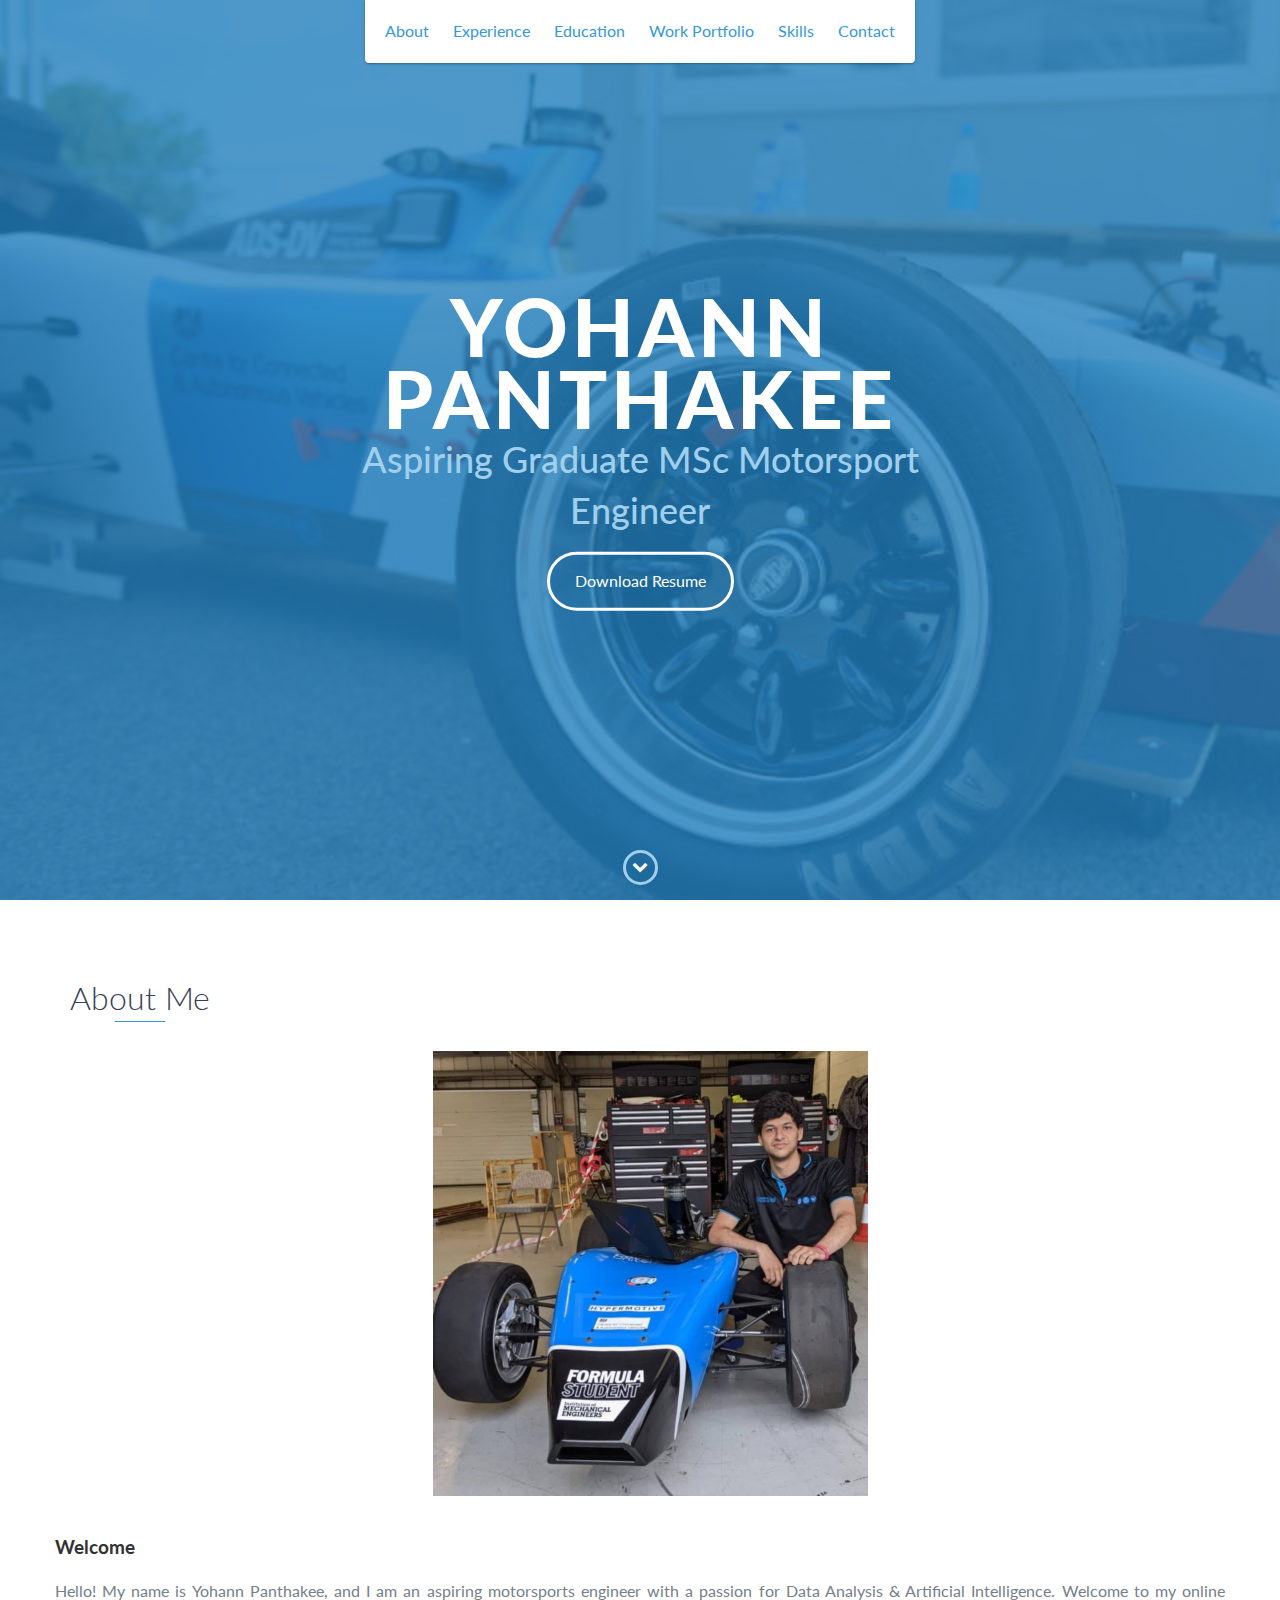
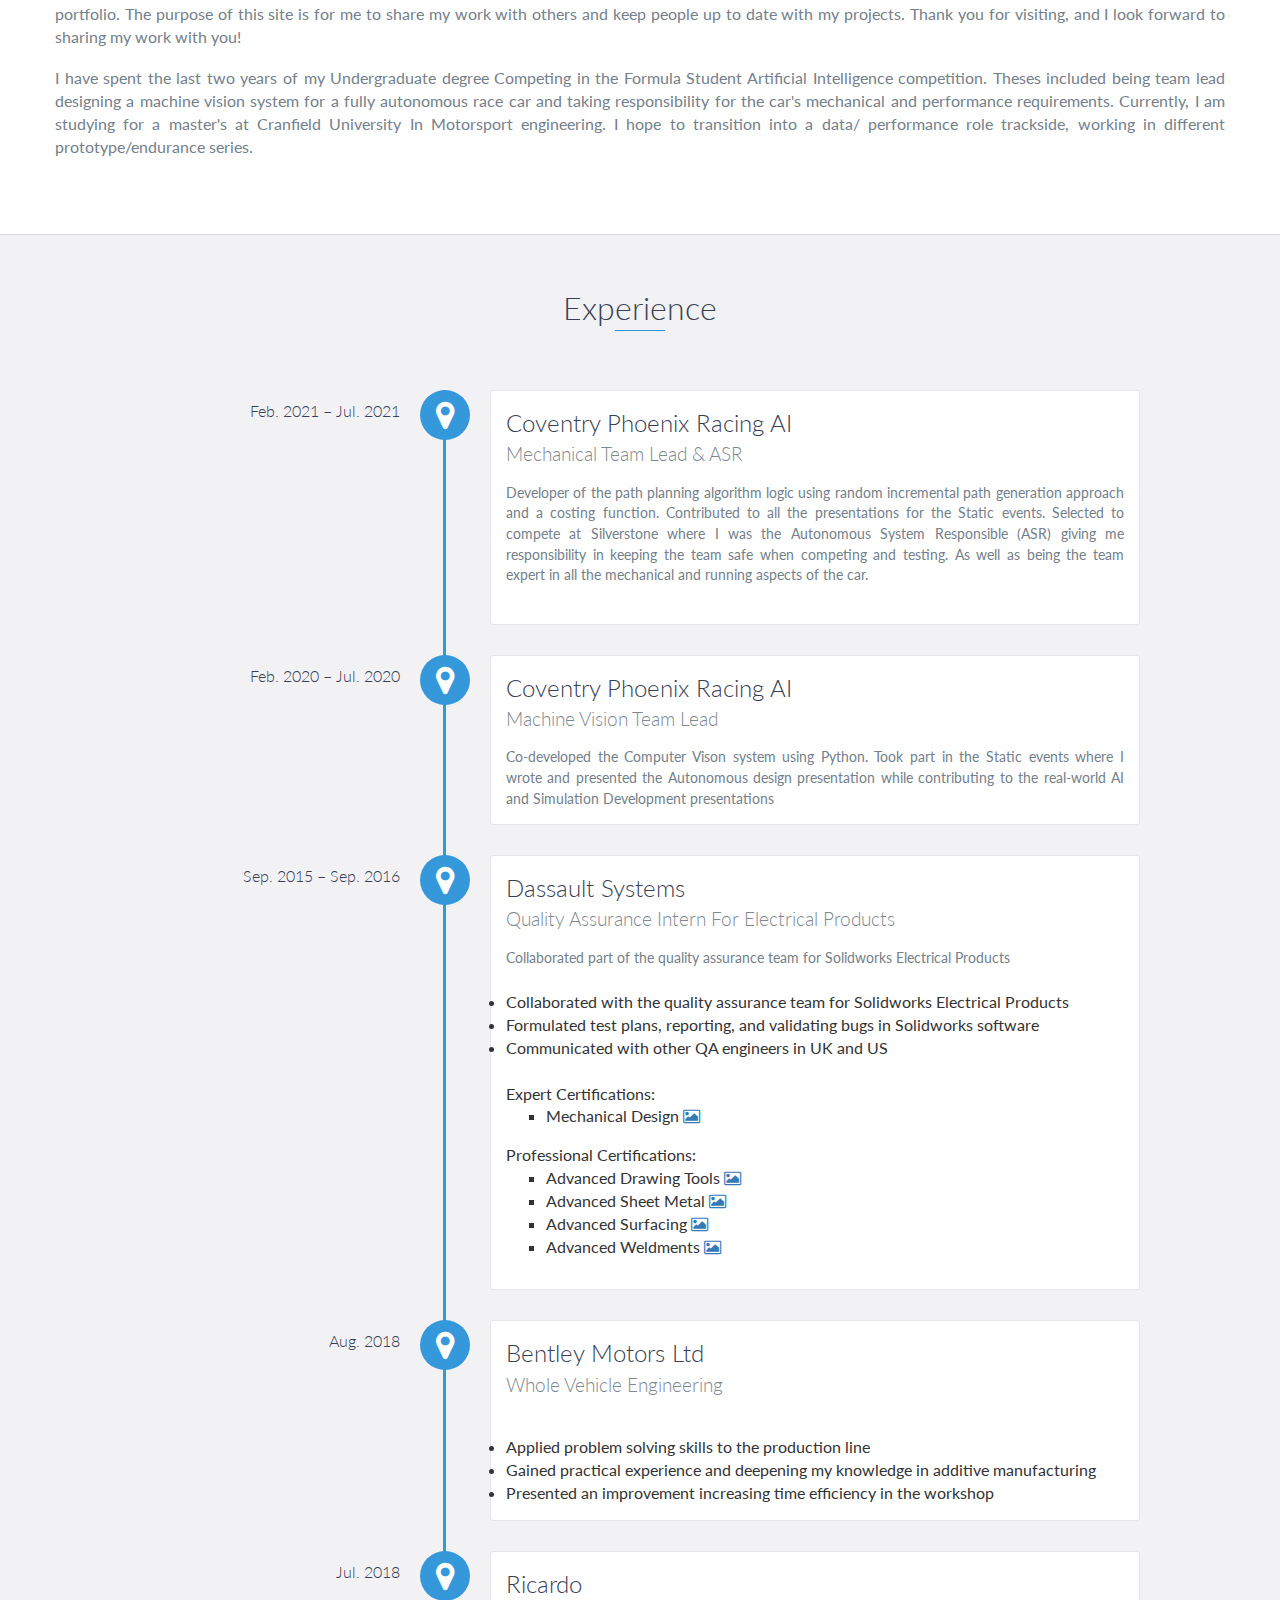
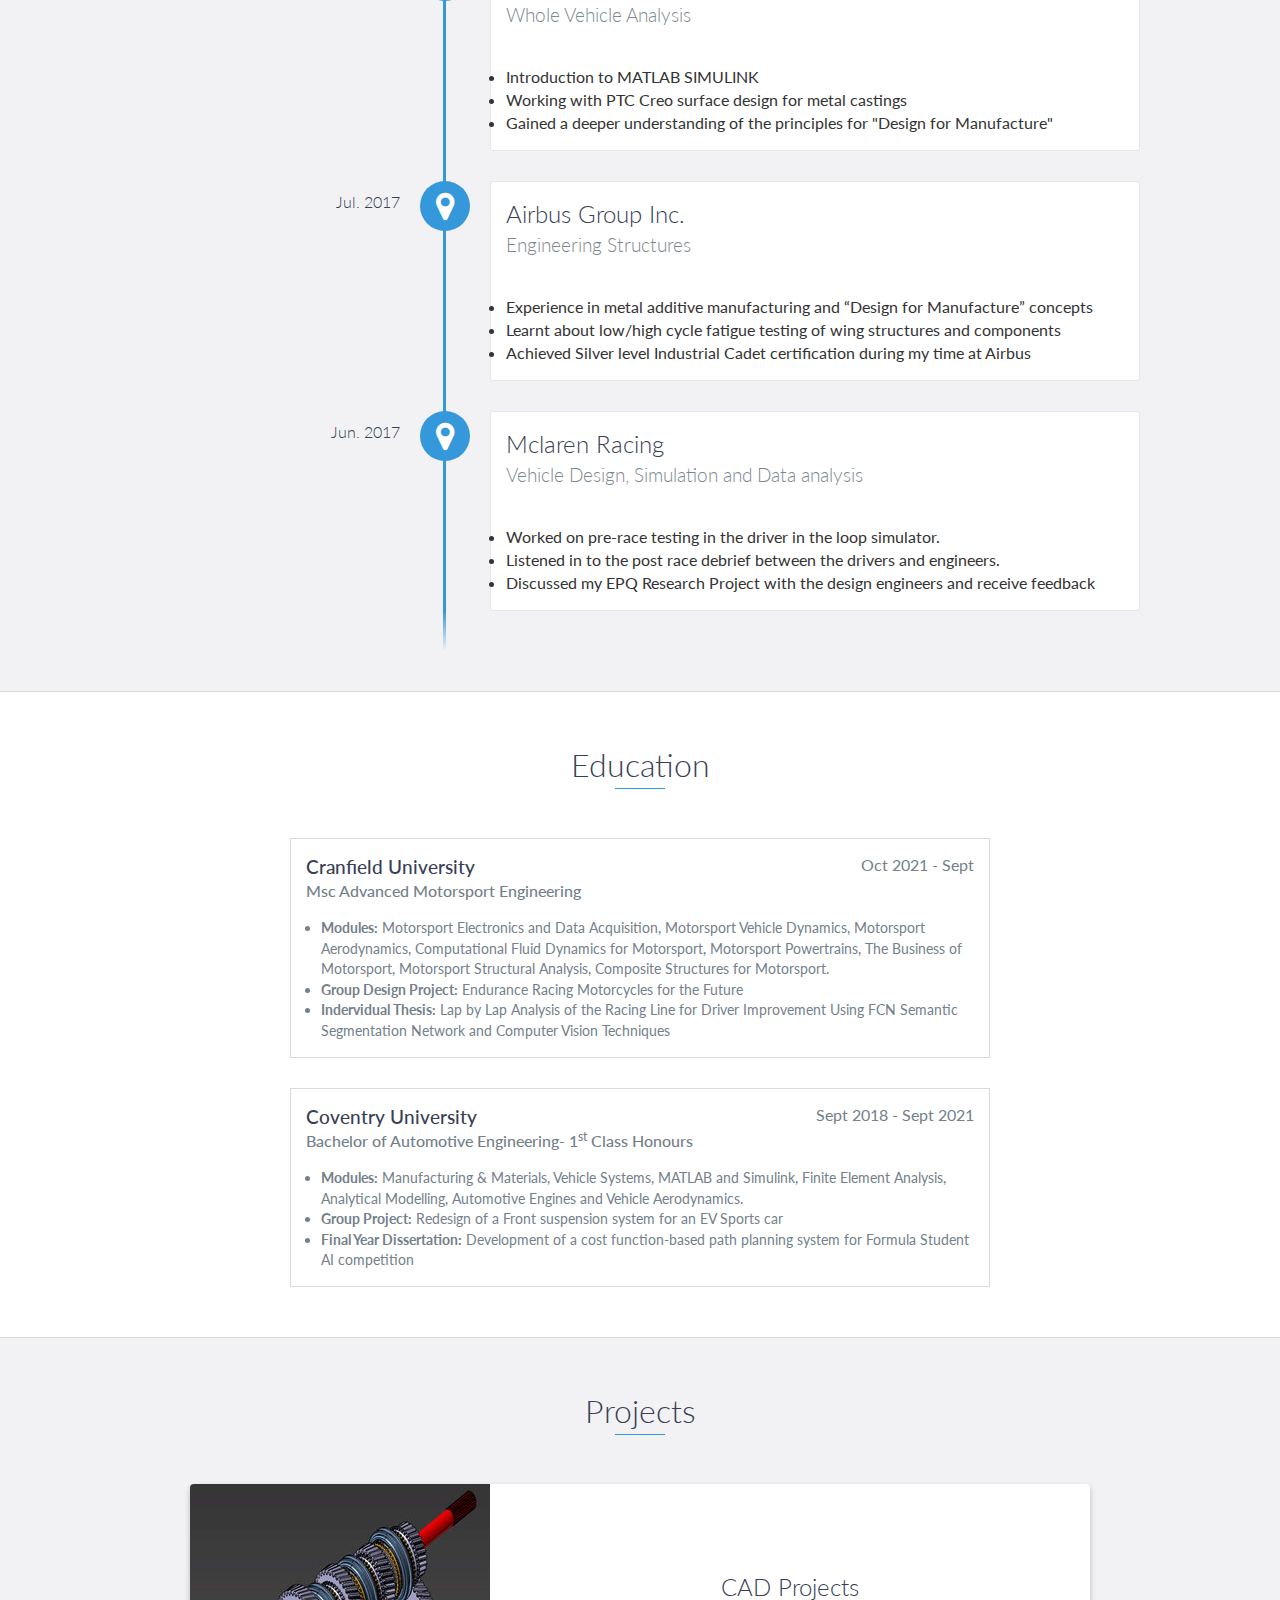
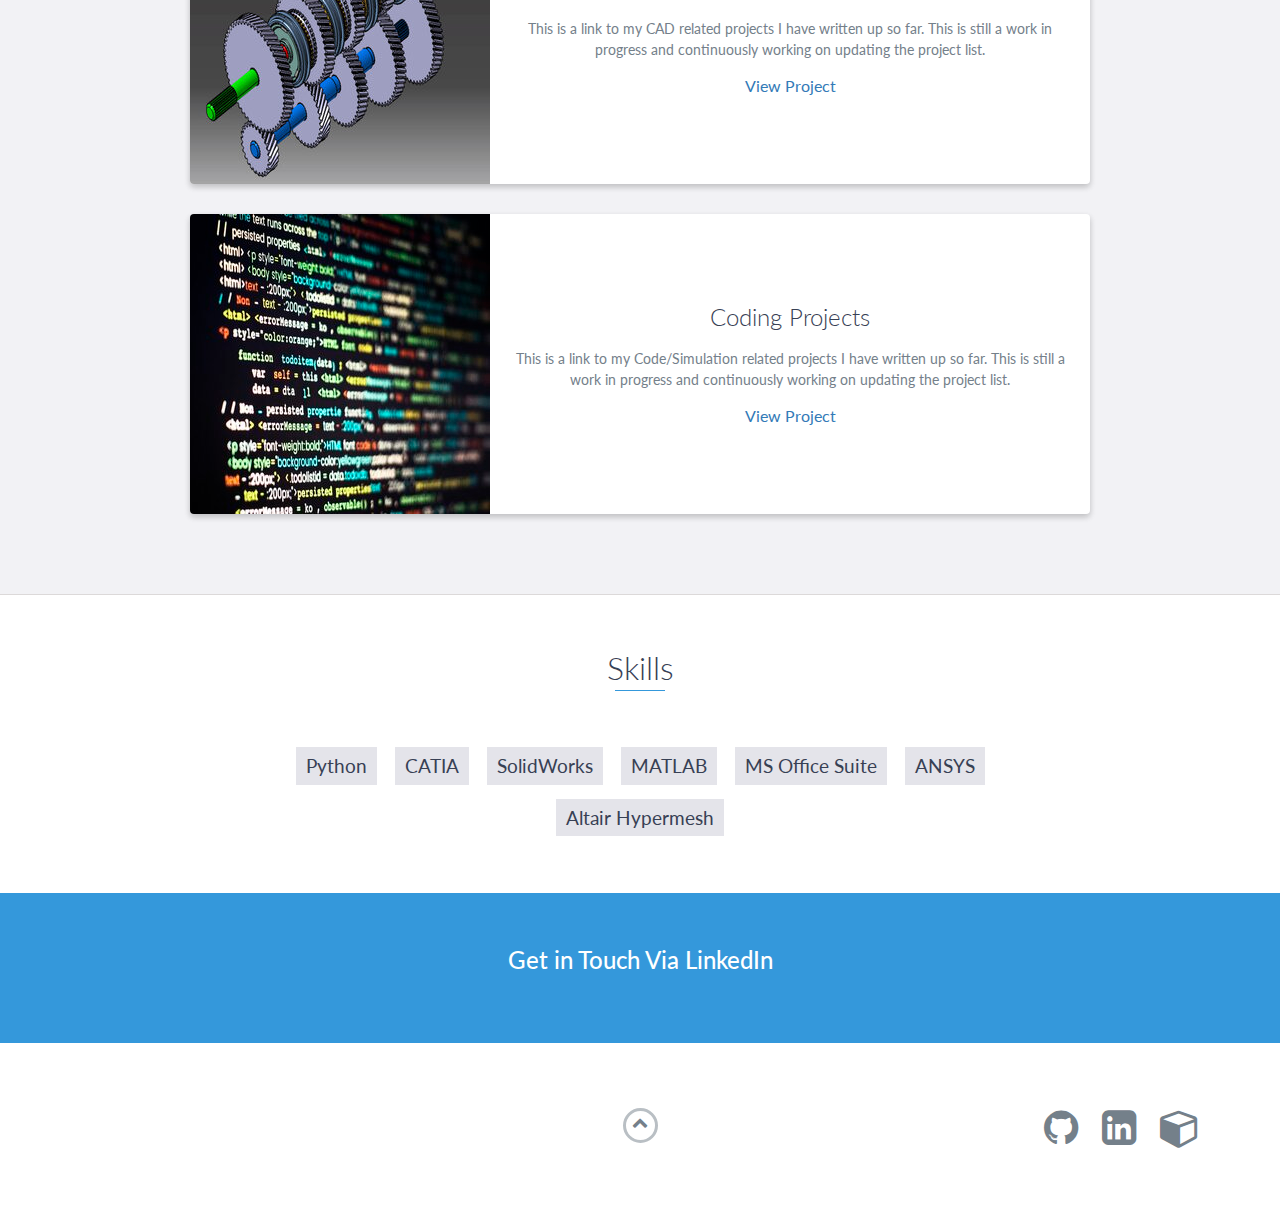
==== index.html @ 7683f87f "update Certificates" ====
<!DOCTYPE html>
<html class="no-js" lang="en">

<head>
    <meta charset="utf-8">
    <meta http-equiv="X-UA-Compatible" content="IE=edge">
    <meta name="viewport" content="width=device-width, initial-scale=1">
    <title>Digital Portfolio</title>
	<link rel="shortcut icon" href="favicon.ico" type="image/x-icon">
	<link rel="icon" href="favicon.ico" type="image/x-icon">
    <link href="https://fonts.googleapis.com/css?family=Lato:300,400,700,900" rel="stylesheet">
    <link rel="stylesheet" href="libs/font-awesome/css/font-awesome.min.css">
    <link href="css/bootstrap.min.css" rel="stylesheet">
    <link href="css/styles.css" rel="stylesheet">
</head>


<body>
    <div id="mobile-menu-open" class="shadow-large">
        <i class="fa fa-bars" aria-hidden="true"></i>
    </div>
    <!-- End #mobile-menu-toggle -->
    <header>
        <div id="mobile-menu-close">
            <span>Close</span> <i class="fa fa-times" aria-hidden="true"></i>
        </div>
        <ul id="menu" class="shadow">
            <li>
                <a href="#about">About</a>
            </li>
            <li>
                <a href="#experience">Experience</a>
            </li>
            <li>
                <a href="#education">Education</a>
            </li>
            <li>
                <a href="#projects">Work Portfolio</a>
            </li>
            <li>
                <a href="#skills">Skills</a>
            </li>
            <li>
                <a href="#contact">Contact</a>
            </li>
        </ul>
    </header>
    <!-- End header -->

    <div id="lead">
        <div id="lead-content">
            <h1>Yohann Panthakee</h1>
            <h2>Aspiring Graduate MSc Motorsport Engineer</h2>
            <a href="Files/Yohann Panthakee CV.pdf" target="_blank" class="btn-rounded-white">Download Resume</a>
        </div>
        <!-- End #lead-content -->

        <div id="lead-overlay"></div>

        <div id="lead-down">
            <span>
                <i class="fa fa-chevron-down" aria-hidden="true"></i>
            </span>
        </div>
        <!-- End #lead-down -->
    </div>
    <!-- End #lead -->

    <div id="about">
        <div class="container">
            <div class="row">
                <div class="col-md-10">
                    <h2 class="heading">About Me</h2>
                </div>


                    <center><img style="padding-left: 20px; padding-bottom: 20px;" src="images\Photo 1.png"/></center>


                        <h3>Welcome</h3>
                        <p align="justify">
                        Hello! My name is Yohann Panthakee, and I am an aspiring motorsports engineer with a passion for Data Analysis & Artificial Intelligence. Welcome to my online portfolio. The purpose of this site is for me to share my work with others and keep people up to date with my projects. Thank you for visiting, and I look forward to sharing my work with you!

                        <h3 class="w3-padding-10"><b></b></h3>
                        <p align="justify">
                        I have spent the last two years of my Undergraduate degree Competing in the Formula Student Artificial Intelligence competition. Theses included being team lead designing a machine vision system for a fully autonomous race car and taking responsibility for the car's mechanical and performance requirements. Currently, I am studying for a master's at Cranfield University In Motorsport engineering. I hope to transition into a data/ performance role trackside, working in different prototype/endurance series.
                        </p>
                    </p>
                </div>
            </div>
        </div>
    </div>

    <div id="experience" class="background-alt">
        <h2 class="heading">Experience</h2>
        <div id="experience-timeline">
            <div data-date="Feb. 2021 – Jul. 2021">
                <h3>Coventry Phoenix Racing AI</h3>
                <h4>Mechanical Team Lead & ASR</h4>
                <p>
                    <p align="justify">Developer of the path planning algorithm logic using random incremental path
                        generation approach and a costing function. Contributed to all the presentations for the Static
                        events. Selected to compete at Silverstone where I was the Autonomous System Responsible (ASR)
                        giving me responsibility in keeping the team safe when competing and testing. As well as being the
                        team expert in all the mechanical and running aspects of the car.
                    </p>
                    <br>
            </div>

            <div data-date="Feb. 2020 – Jul. 2020">
                <h3>Coventry Phoenix Racing AI</h3>
                <h4>Machine Vision Team Lead</h4>
                <p align="justify">
                    Co-developed the Computer Vison system using Python. Took part in the Static
                    events where I wrote and presented the Autonomous design presentation while contributing to the
                    real-world AI and Simulation Development presentations
            </div>

            <div data-date="Sep. 2015 – Sep. 2016">
                <h3>Dassault Systems</h3>
                <h4>Quality Assurance Intern For Electrical Products</h4>
                <p align="justify"> Collaborated part of the quality assurance team for Solidworks Electrical Products
                </p>
                <br>
                <li>Collaborated with the quality assurance team for Solidworks Electrical Products</li>
                <li>Formulated test plans, reporting, and validating bugs in Solidworks software</li>
                <li>Communicated with other QA engineers in UK and US</li>
                <br>
                <hX>Expert Certifications:</hX>
                <ul TYPE="square" style="margin-top:0px;">
                    <li>Mechanical Design <a href="Files/certificates/Exp Mechanical Design.jpg" target="_blank" class="fa fa-image" aria-hidden="true"></a></li>
                </ul>
                <hX>Professional Certifications:</hX>
                <ul TYPE="square" style="margin-top:0px;">
                    <li>Advanced Drawing Tools <a href="Files/certificates/Adv Drawing Tools.jpg" target="_blank" class="fa fa-image" aria-hidden="true"></a></li>
                    <li>Advanced Sheet Metal <a href="Files/certificates/Adv Sheet Metal.jpg" target="_blank" class="fa fa-image" aria-hidden="true"></a></li>
                    <li>Advanced Surfacing <a href="Files/certificates/Adv Surfacing.jpg" target="_blank" class="fa fa-image" aria-hidden="true"></a></li>
                    <li>Advanced Weldments <a href="Files/certificates/Adv Weldments.jpg" target="_blank" class="fa fa-image" aria-hidden="true"></a></li>
                </ul>
            </div>

            <div data-date="Aug. 2018">
                <h3>Bentley Motors Ltd</h3>
                <h4>Whole Vehicle Engineering</h4>
                <br>
                <li>Applied problem solving skills to the production line</li>
                <li>Gained practical experience and deepening my knowledge in additive manufacturing</li>
                <li>Presented an improvement increasing time efficiency in the workshop</li>
            </div>

            <div data-date="Jul. 2018">
                <h3>Ricardo</h3>
                <h4>Whole Vehicle Analysis</h4>
                <br>
                <li>Introduction to MATLAB SIMULINK</li>
                <li>Working with PTC Creo surface design for metal castings</li>
                <li>Gained a deeper understanding of the principles for "Design for Manufacture"</li>
            </div>

            <div data-date="Jul. 2017">
                <h3>Airbus Group Inc.</h3>
                <h4>Engineering Structures</h4>
                <br>
                <li>Experience in metal additive manufacturing and “Design for Manufacture” concepts</li>
                <li>Learnt about low/high cycle fatigue testing of wing structures and components</li>
                <li>Achieved Silver level Industrial Cadet certification during my time at Airbus</li>
            </div>

            <div data-date="Jun. 2017">
                <h3>Mclaren Racing</h3>
                <h4>Vehicle Design, Simulation and Data analysis</h4>
                <br>
                <li>Worked on pre-race testing in the driver in the loop simulator.</li>
                <li>Listened in to the post race debrief between the drivers and engineers.</li>
                <li>Discussed my EPQ Research Project with the design engineers and receive feedback</li>
            </div>

        </div>
    </div>
    <!-- End #experience -->

    <div id="education">
        <h2 class="heading">Education</h2>
        <div class="education-block">
            <h3>Cranfield University</h3>
            <span class="education-date">Oct 2021 - Sept</span>
            <h4>Msc Advanced Motorsport Engineering</h4>
            <p>
            <ul>
                <li><b>Modules:</b> Motorsport Electronics and Data Acquisition, Motorsport Vehicle Dynamics, Motorsport Aerodynamics, Computational Fluid Dynamics for Motorsport, Motorsport Powertrains, The Business of Motorsport, Motorsport Structural Analysis, Composite Structures for Motorsport.</li>
                <li><b>Group Design Project:</b> Endurance Racing Motorcycles for the Future</li>
                <li><b>Indervidual Thesis:</b> Lap by Lap Analysis of the Racing Line for Driver Improvement Using FCN Semantic Segmentation Network and Computer Vision Techniques</li>
            </ul>
            </p>
        </div>
        <!-- End .education-block -->

        <div class="education-block">
            <h3>Coventry University</h3>
            <span class="education-date">Sept 2018 - Sept 2021</span>
            <h4>Bachelor of Automotive Engineering- 1<sup>st</sup> Class Honours</h4>
            <ul>
                <li><b>Modules:</b> Manufacturing & Materials, Vehicle Systems, MATLAB and Simulink, Finite Element Analysis, Analytical Modelling, Automotive Engines and Vehicle Aerodynamics.</li>
                <li><b>Group Project:</b> Redesign of a Front suspension system for an EV Sports car</li>
                <li><b>Final Year Dissertation:</b> Development of a cost function-based path planning system for Formula Student AI competition</li>
            </ul>
        </div>
        <!-- End .education-block -->
    </div>
    <!-- End #education -->

    <div id="projects" class="background-alt">
        <h2 class="heading">Projects</h2>
        <div class="container">
            <div class="row">

                <div class="project shadow-large">
                    <div class="project-image">
                        <img src="projects\CAD\Cover.jpg" />
                    </div>
                    <div class="project-info">
                        <h3>CAD Projects</h3>
                        <p>
                            This is a link to my CAD related projects I have written up so far. This is still a work in progress and continuously working on updating the project list.
                        </p>
                        <a href="Files/Engineering Portfolio I -CAD Design.pdf" target="_blank">View Project</a>
                    </div>
                </div>

                <div class="project shadow-large">
                    <div class="project-image">
                        <img src="projects\Coding\Cover.jpg" />
                    </div>
                    <div class="project-info">
                        <h3>Coding Projects</h3>
                        <p>
                            This is a link to my Code/Simulation related projects I have written up so far. This is still a work in progress and continuously working on updating the project list.
                        </p>
                        <a href="Files/Engineering Portfolio II-Programming, Simulation & Analysis.pdf" target="_blank">View Project</a>
                    </div>
                </div>

                <!--
                <div class="project shadow-large">
                    <div class="project-image">
                        <img src="projects\Analysis\Cover.jpg" />
                    </div>
                    <div class="project-info">
                        <h3>Analysis Projects</h3>
                        <p>
                            Lorem ipsum dolor sit amet, consectetur adipiscing elit. Curabitur in iaculis ex. Etiam volutpat laoreet urna. Morbi ut tortor
                        </p>
                        <a href="projects\Analysis\Analysis_project_list.html">View Project</a>
                    </div>
                </div>
                End #skills -->

            </div>
        </div>
    </div>


    <div id="skills">
        <h2 class="heading">Skills</h2>
        <ul>
            <li>Python</li>
            <li>CATIA</li>
            <li>SolidWorks</li>
            <li>MATLAB</li>
            <li>MS Office Suite</li>
            <li>ANSYS</li>
            <li>Altair Hypermesh</li>
        </ul>
    </div>
    <!-- End #skills -->

    <div id="contact">
        <h2>Get in Touch Via LinkedIn</h2>
    </div>
    <!-- End #contact -->

    <footer>
        <div class="container">
            <div class="row">
                <div class="col-sm-5 copyright">

                </div>
                <div class="col-sm-2 top">
                    <span id="to-top">
                        <i class="fa fa-chevron-up" aria-hidden="true"></i>
                    </span>
                </div>
                <div class="col-sm-5 social">
                    <ul>
                        <li>
                            <a href="https://github.com/YohannPanthakee" target="_blank"><i class="fa fa-github fa-2x" aria-hidden="true"></i></a>
                        </li>
                        <li>
                            <a href="https://www.linkedin.com/in/yohann-panthakee/" target="_blank"><i class="fa fa-linkedin-square fa-2x" aria-hidden="true"></i></a>
                        </li>
                        <li>
                            <a href="https://grabcad.com/yohann.panthakee-1" target="_blank"><i class="fa fa-cube fa-2x" aria-hidden="true"></i></a>
                        </li>

                    </ul>
                </div>
            </div>
        </div>


    </footer>
    <!-- End footer -->

    <script src="https://ajax.googleapis.com/ajax/libs/jquery/1.12.4/jquery.min.js"></script>
    <script src="js/scripts.min.js"></script>


</body>

</html>
---- css/styles.css ----
/*!
    Title: Dev Portfolio Template
    Version: 1.2.2
    Last Change: 03/25/2020
    Author: Ryan Fitzgerald
    Repo: https://github.com/RyanFitzgerald/devportfolio-template
    Issues: https://github.com/RyanFitzgerald/devportfolio-template/issues

    Description: This file contains all the styles associated with the page
    that don't come from third party libraries. This file gets compiled using
    Gulp and send to the /css folder which is then loaded on the page.
*/body{font-family:'Lato', sans-serif;font-size:16px}body.active{overflow:hidden;z-index:-1}.no-js #experience-timeline>div{background:#fff;padding:10px;margin-bottom:10px;border:1px solid #dcd9d9}.no-js #experience-timeline>div h3{font-size:1.5em;font-weight:300;color:#374054;display:inline-block;margin:0}.no-js #experience-timeline>div h4{font-size:1.2em;font-weight:300;color:#7e8890;margin:0 0 15px 0}.no-js #experience-timeline>div p{color:#74808a;font-size:0.9em;margin:0}.no-js #experience-timeline:before,.no-js #experience-timeline:after{content:none}@keyframes dropHeader{0%{transform:translateY(-100%)}100%{transform:translateY(0)}}header{position:absolute;top:0;left:0;right:0;text-align:center;z-index:10;animation-name:dropHeader;animation-iteration-count:1;animation-timing-function:ease;animation-duration:0.75s}header ul{display:inline-block;background:#fff;text-align:center;padding:10px;margin:0;border-bottom-right-radius:4px;border-bottom-left-radius:4px}header li{display:inline-block}header a{display:block;color:#3498db;padding:10px}header a:hover{color:#217dbb;text-decoration:none;background:#eee;border-radius:4px}header a:focus{color:#3498db;text-decoration:none}header.active{display:block}header.sticky{position:fixed;z-index:999}#menu.active{display:block}#mobile-menu-open{display:none;cursor:pointer;position:fixed;right:15px;top:10px;color:#3498db;font-size:1.5em;z-index:20;padding:0 7px;border-radius:4px;background:#fff}#mobile-menu-close{display:none;text-align:right;width:100%;background:#fff;font-size:1.5em;padding-right:15px;padding-top:10px;cursor:pointer;color:#3498db}#mobile-menu-close span{font-size:0.5em;text-transform:uppercase}#mobile-menu-close i{vertical-align:middle}footer{padding:50px 0}.copyright{padding-top:20px}.copyright p{margin:0;color:#74808a}.top{text-align:center}.top span{cursor:pointer;display:block;margin:15px auto 0 auto;width:35px;height:35px;border-radius:50%;border:3px solid #b9bfc4;text-align:center}.top i{color:#74808a}.social{text-align:right}.social ul{margin:5px 0 0 0;padding:0}.social li{display:inline-block;font-size:1.25em;list-style:none}.social a{display:block;color:#74808a;padding:10px}.social a:hover{color:#3498db}.btn-rounded-white{display:inline-block;color:#fff;padding:15px 25px;border:3px solid #fff;border-radius:30px;transition:.5s ease all}.btn-rounded-white:hover{color:#3498db;background:#fff;text-decoration:none}.shadow{box-shadow:0 1px 3px rgba(0,0,0,0.12),0 1px 2px rgba(0,0,0,0.24)}

.shadow-large{
    box-shadow:0 3px 6px rgba(0,0,0,0.08)
    ,0 3px 6px rgba(0,0,0,0.15)
}

.heading{position:relative;display:inline-block;font-size:2em;font-weight:300;margin:0 0 30px 0}.heading:after{position:absolute;content:'';top:100%;height:1px;width:50px;left:0;right:0;margin:0 auto;background:#3498db}.background-alt{background:#f2f2f5}#lead{position:relative;height:100vh;min-height:500px;max-height:1080px;background:url(../images/lead-bg.jpg);background-size:cover;padding:15px;overflow:hidden}#lead-content{position:absolute;z-index:10;top:50%;left:50%;transform:translate(-50%, -50%);text-align:center}#lead-content h1,#lead-content h2{margin:0}#lead-content h1{color:#fff;font-weight:900;font-size:5em;text-transform:uppercase;letter-spacing:0.05em;line-height:0.9em}#lead-content h2{color:#a0cfee;font-weight:500;font-size:2.25em;margin-bottom:15px}#lead-overlay{position:absolute;height:100%;width:100%;top:0;right:0;bottom:0;left:0;background:rgba(33,125,187,0.8);z-index:1}#lead-down{position:absolute;left:0;right:0;width:100%;text-align:center;z-index:10;bottom:15px;color:#fff}#lead-down span{cursor:pointer;display:block;margin:0 auto;width:35px;height:35px;border-radius:50%;border:3px solid #a0cfee;text-align:center}#lead-down i{animation:pulsate 1.5s ease;animation-iteration-count:infinite;padding-top:5px}@keyframes pulsate{0%{transform:scale(1, 1)}50%{transform:scale(1.2, 1.2)}100%{transform:scale(1, 1)}}#about{padding:75px 15px;border-bottom:1px solid #dcd9d9}#about h2{color:#374054}#about p{color:#74808a;margin:0}#experience{padding:50px 15px;text-align:center;border-bottom:1px solid #dcd9d9}#experience h2{color:#374054}#experience-timeline{margin:30px auto 0 auto;position:relative;max-width:1000px}#experience-timeline:before{position:absolute;content:'';top:0;bottom:0;left:303px;right:auto;height:100%;width:3px;background:#3498db;z-index:0}#experience-timeline:after{position:absolute;content:'';width:3px;height:40px;background:#3498db;background:linear-gradient(to bottom, #3498db, rgba(52,152,219,0));top:100%;left:303px}.vtimeline-content{margin-left:350px;background:#fff;border:1px solid #e6e6e6;padding:15px;border-radius:3px;text-align:left}.vtimeline-content h3{font-size:1.5em;font-weight:300;color:#374054;display:inline-block;margin:0}.vtimeline-content h4{font-size:1.2em;font-weight:300;color:#7e8890;margin:0 0 15px 0}.vtimeline-content p{color:#74808a;font-size:0.9em;margin:0}.vtimeline-point{position:relative;display:block;vertical-align:top;margin-bottom:30px}.vtimeline-icon{position:relative;color:#fff;width:50px;height:50px;background:#3498db;border-radius:50%;float:left;z-index:99;margin-left:280px}.vtimeline-icon i{display:block;font-size:2em;margin-top:10px}.vtimeline-date{width:260px;text-align:right;position:absolute;left:0;top:10px;font-weight:300;color:#374054}#education{padding:50px 15px 20px 15px;border-bottom:1px solid #dcd9d9;text-align:center}#education h2{color:#374054;margin-bottom:50px}.education-block{max-width:700px;margin:0 auto 30px auto;padding:15px;border:1px solid #dcd9d9;text-align:left}.education-block h3{font-weight:500;float:left;margin:0;color:#374054}.education-block span{color:#74808a;float:right}.education-block h4{color:#74808a;clear:both;font-weight:500;margin:0 0 15px 0}.education-block p,.education-block ul{margin:0;color:#74808a;font-size:0.9em}.education-block ul{padding:0 0 0 15px}#projects{padding:50px 15px;border-bottom:1px solid #dcd9d9;text-align:center}#projects h2{color:#374054;margin-bottom:50px}

.project{
    position:relative;
    max-width:900px;
    margin:0 auto 30px auto;
    overflow:hidden;
    background:#fff;
    border-radius:4px
}

.project-image{float:left}

.project-info{position:absolute;top:50%;transform:translateY(-50%);margin-left:300px;padding:15px}
.project-info h3{font-size:1.5em;font-weight:300;color:#374054;margin:0 0 15px 0}

.project-info p{color:#74808a;margin:0 0 15px 0;font-size:0.9em}

.no-image

.project-info{
    position:relative;
    margin:0;
    padding:30px 15px;
    transform:none
}

#more-projects{display:none}#skills{padding:50px 15px;text-align:center}#skills h2{color:#374054;margin-bottom:50px}#skills ul{display:block;margin:0 auto;padding:0;max-width:800px}#skills li{display:inline-block;margin:7px;padding:5px 10px;color:#374054;background:#e4e4ea;list-style:none;cursor:default;font-size:1.2em}#contact{padding:50px 15px;background:#3498db;text-align:center}#contact h2{margin:0 0 15px 0;color:#fff;font-weight:500}#contact-form{max-width:500px;margin:0 auto}#contact-form input,#contact-form textarea{display:block;width:100%;padding:10px;border-radius:4px;border:none;margin-bottom:10px;background:#1d6fa5;color:#fff;transition:.5s ease all}#contact-form input::-webkit-input-placeholder,#contact-form textarea::-webkit-input-placeholder{color:#fff}#contact-form input:-moz-placeholder,#contact-form textarea:-moz-placeholder{color:#fff;opacity:1}#contact-form input::-moz-placeholder,#contact-form textarea::-moz-placeholder{color:#fff;opacity:1}#contact-form input:-ms-input-placeholder,#contact-form textarea:-ms-input-placeholder{color:#fff}#contact-form input:focus,#contact-form textarea:focus{outline:none;background:#16527a}#contact-form textarea{height:150px;resize:none}#contact-form button{display:block;width:100%;background:#fff;border-radius:4px;padding:5px 10px;border:none;color:#3498db;font-weight:700;box-shadow:0 1px 3px rgba(0,0,0,0.12),0 1px 2px rgba(0,0,0,0.24);transition:.5s ease all}#contact-form button:hover{box-shadow:0 10px 20px rgba(0,0,0,0.19),0 6px 6px rgba(0,0,0,0.23)}.optional-section{padding:50px 15px;text-align:center;border-top:1px solid #dcd9d9}.optional-section h2{color:#374054}.optional-section-block{max-width:700px;margin:0 auto 30px auto;padding:15px;border:1px solid #dcd9d9;background:#fff;text-align:left}.optional-section-block h3{font-weight:500;margin:0 0 15px 0;color:#374054}.optional-section-block h4{color:#74808a;clear:both;font-weight:500;margin:0 0 15px 0}.optional-section-block p,.optional-section-block ul{margin:0 0 15px 0;color:#74808a;font-size:0.9em}.optional-section-block ul{padding:0 0 0 15px}@media only screen and (max-width: 750px){#experience-timeline:before,#experience-timeline:after{left:23px}.vtimeline-date{width:auto;text-align:left;position:relative;margin-bottom:15px;display:block;margin-left:70px}.vtimeline-icon{margin-left:0}.vtimeline-content{margin-left:70px}}@media only screen and (max-width: 992px){#lead{height:auto;min-height:auto;max-height:auto;padding:100px 15px}#lead-content{position:relative;transform:none;left:auto;top:auto}#lead-content h1{font-size:3em}#lead-content h2{font-size:1.75em}#about{text-align:center}#about p{text-align:left}}@media only screen and (max-width: 768px){header{position:fixed;display:none;z-index:999;animation:none;bottom:0;height:100%}#mobile-menu-open,#mobile-menu-close{display:block}#menu{height:100%;overflow-y:auto;box-shadow:none;border-radius:0;width:100%}#menu li{display:block;margin-bottom:10px}#lead-content h1{font-size:2em}#lead-content h2{font-size:1.3em}#lead-content a{padding:10px 20px}#lead-down{display:none}.education-block h3,.education-block span{float:none}.project-image{display:none}.project-info{position:relative;margin:0;padding:30px 15px;top:auto;transform:none}footer{text-align:center}.social{text-align:center}}@media only screen and (max-width: 480px){#lead-content h1{font-size:1.5em}#lead-content h2{font-size:1em}#lead-content a{font-size:0.9em;padding:5px 10px}}
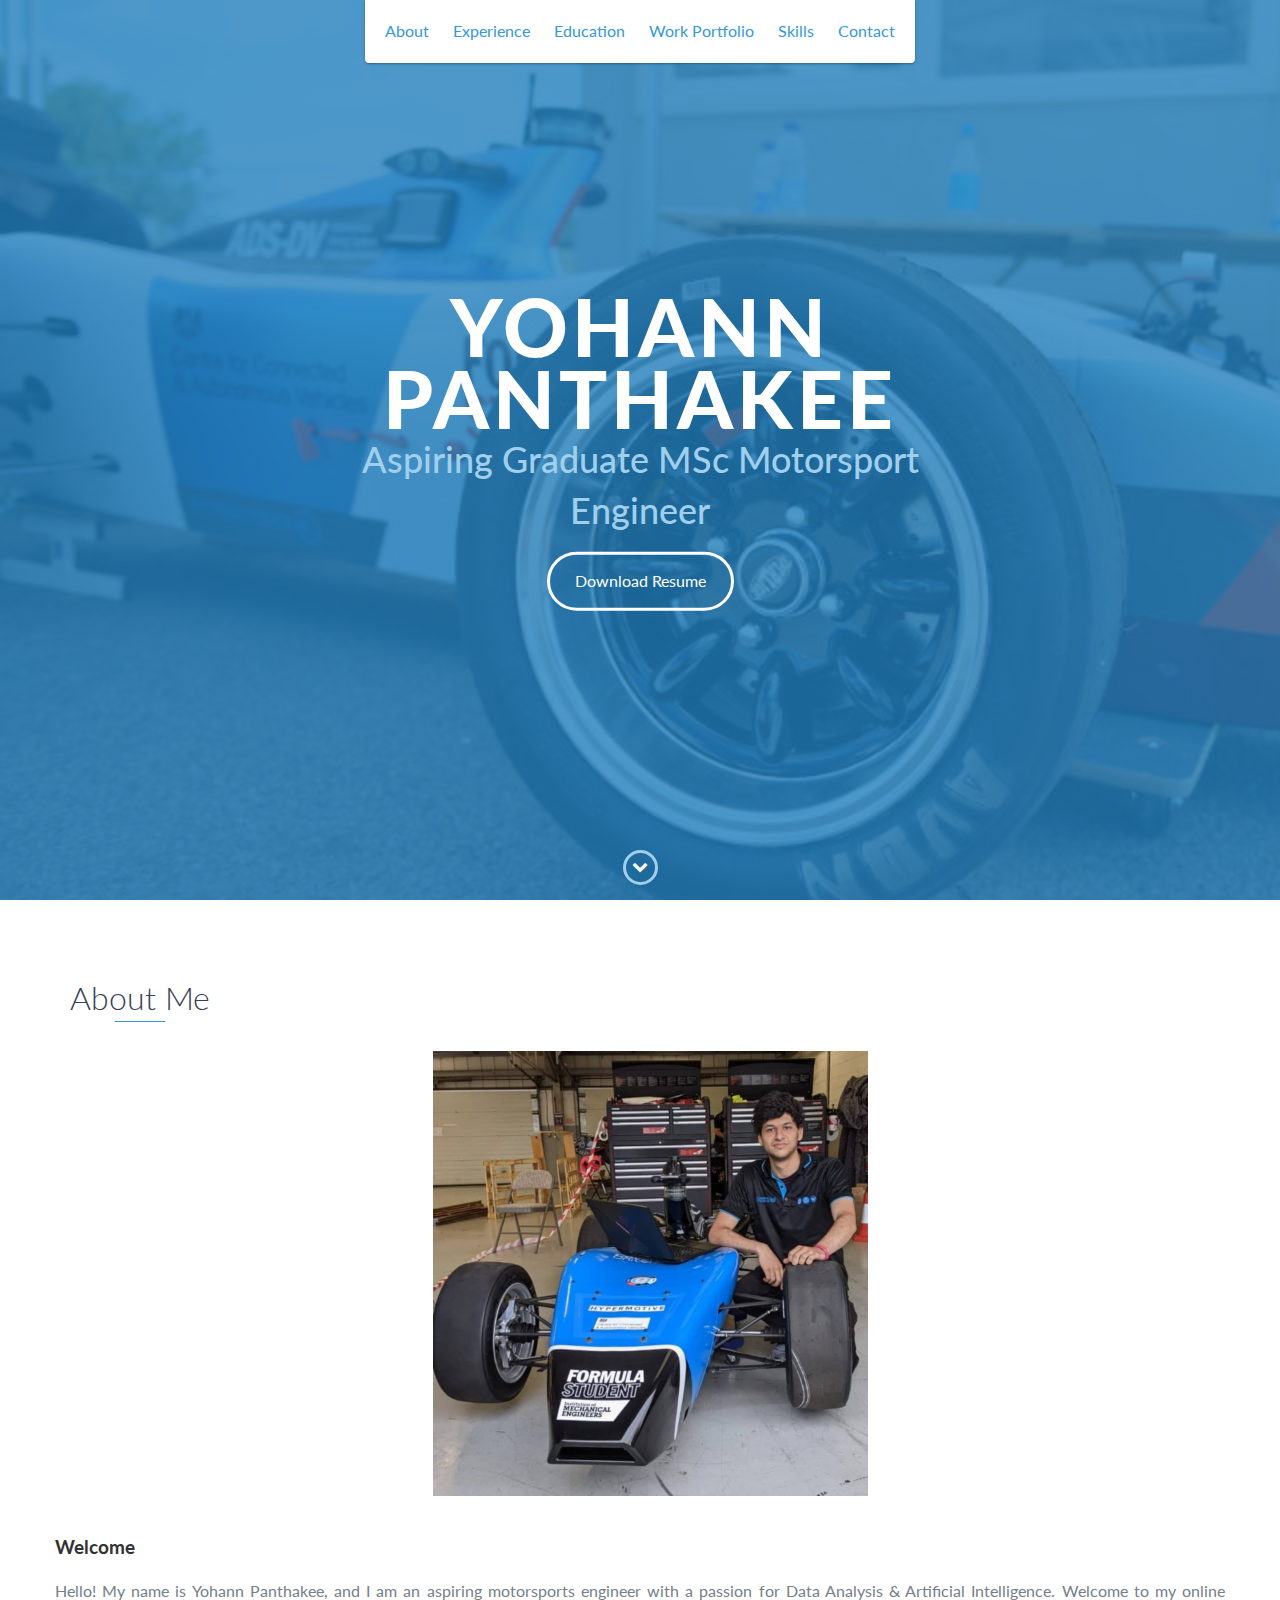
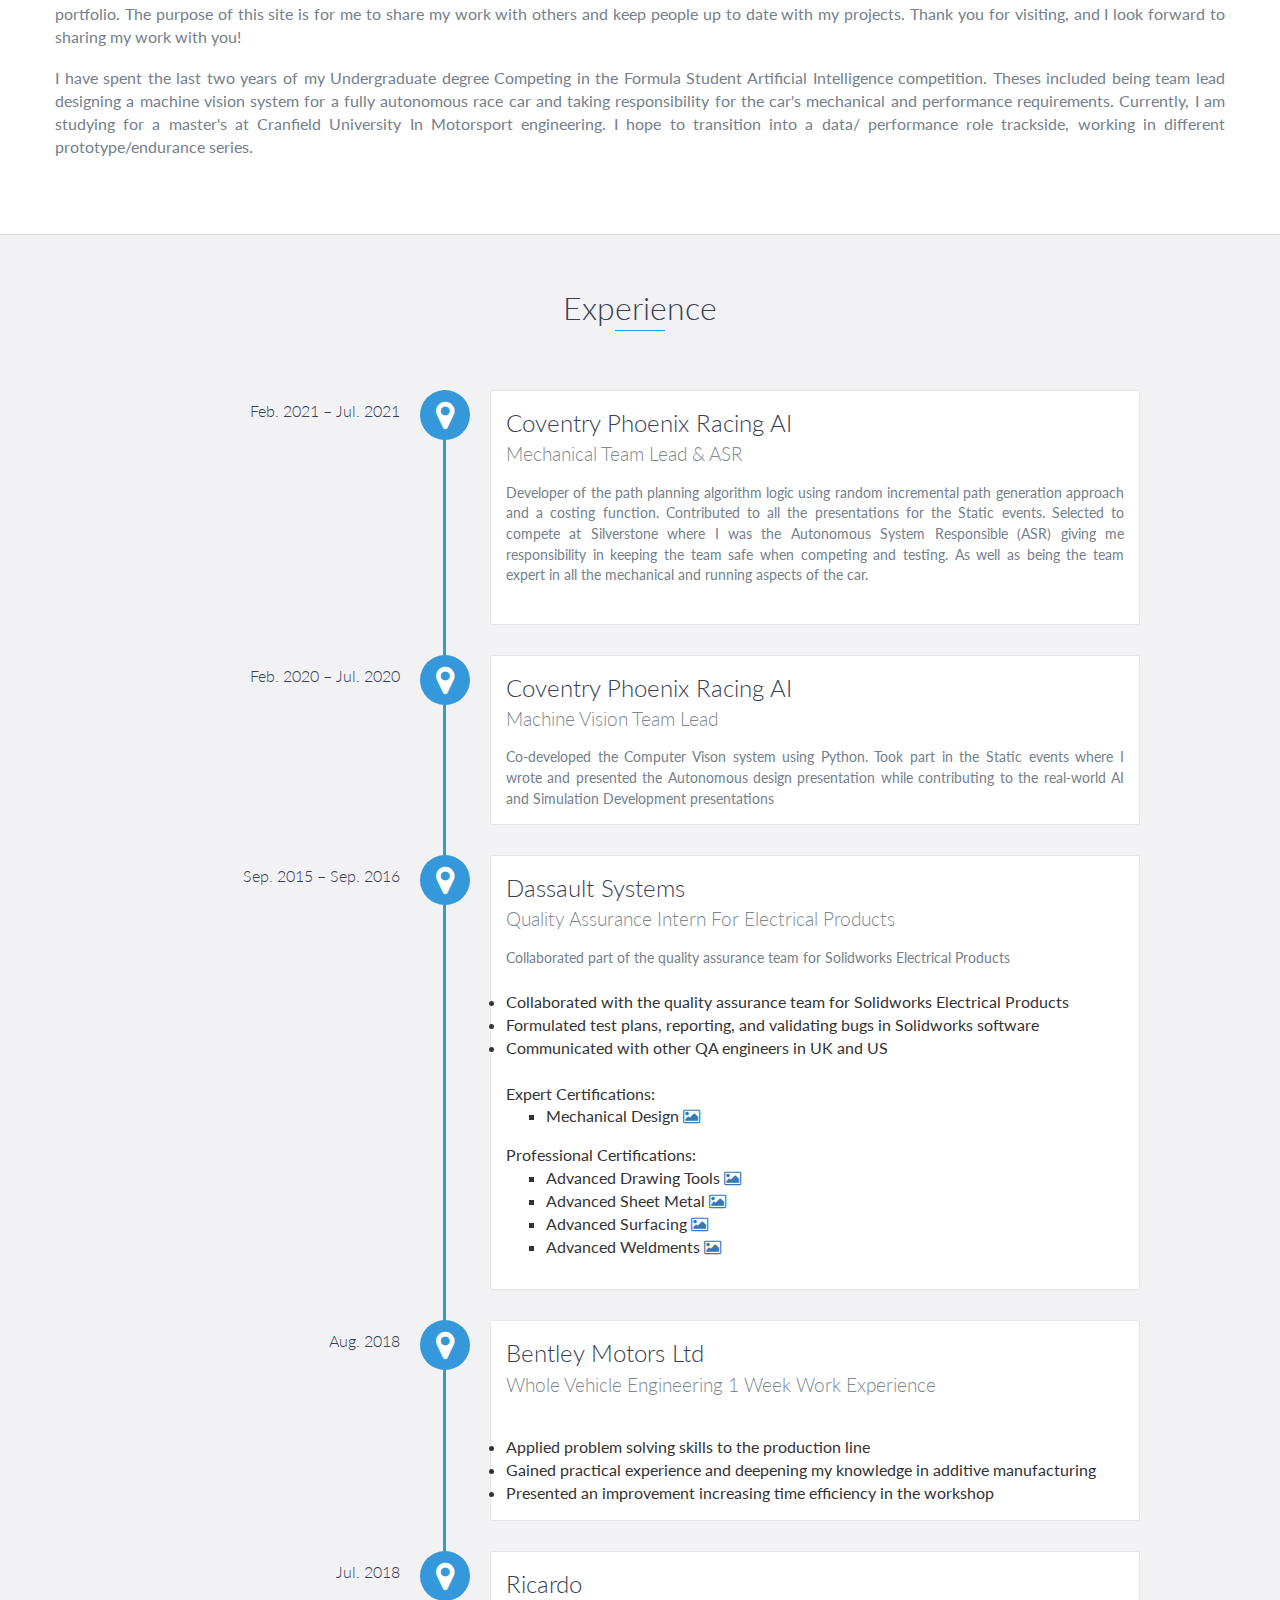
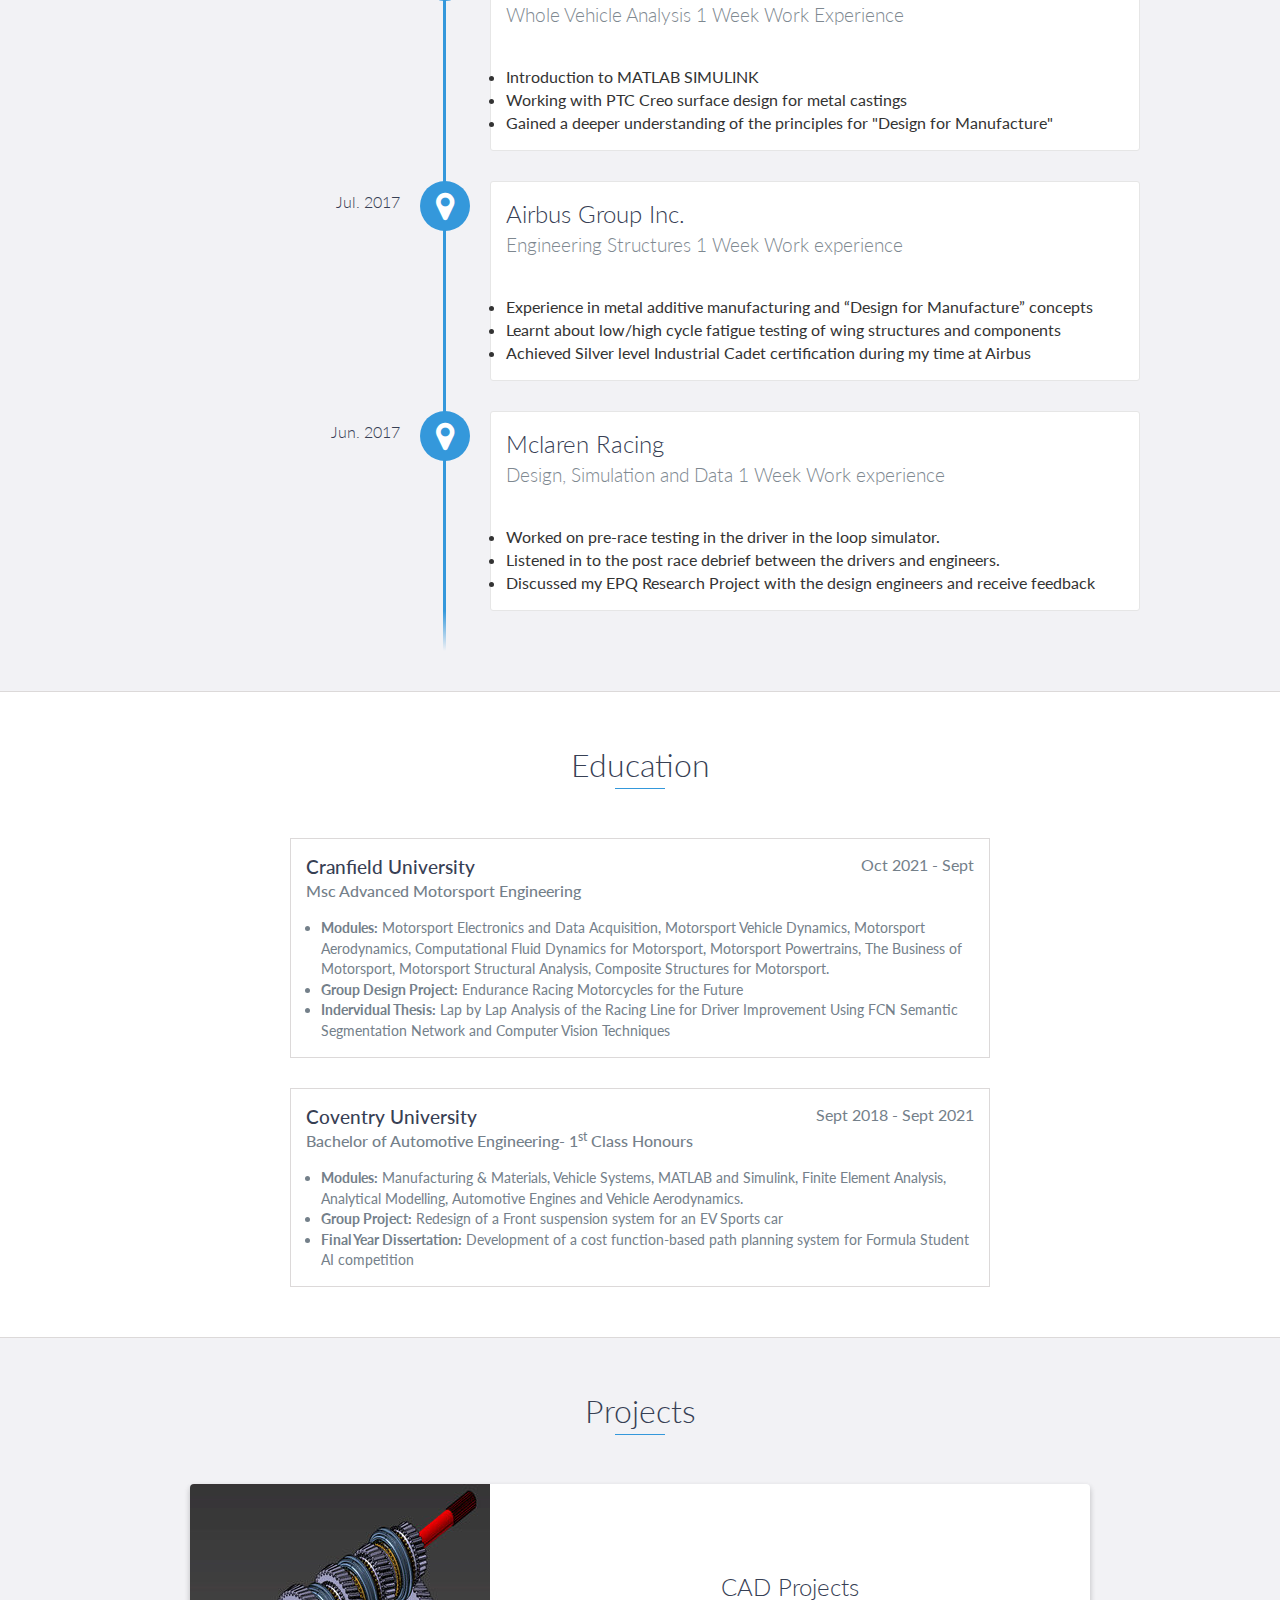
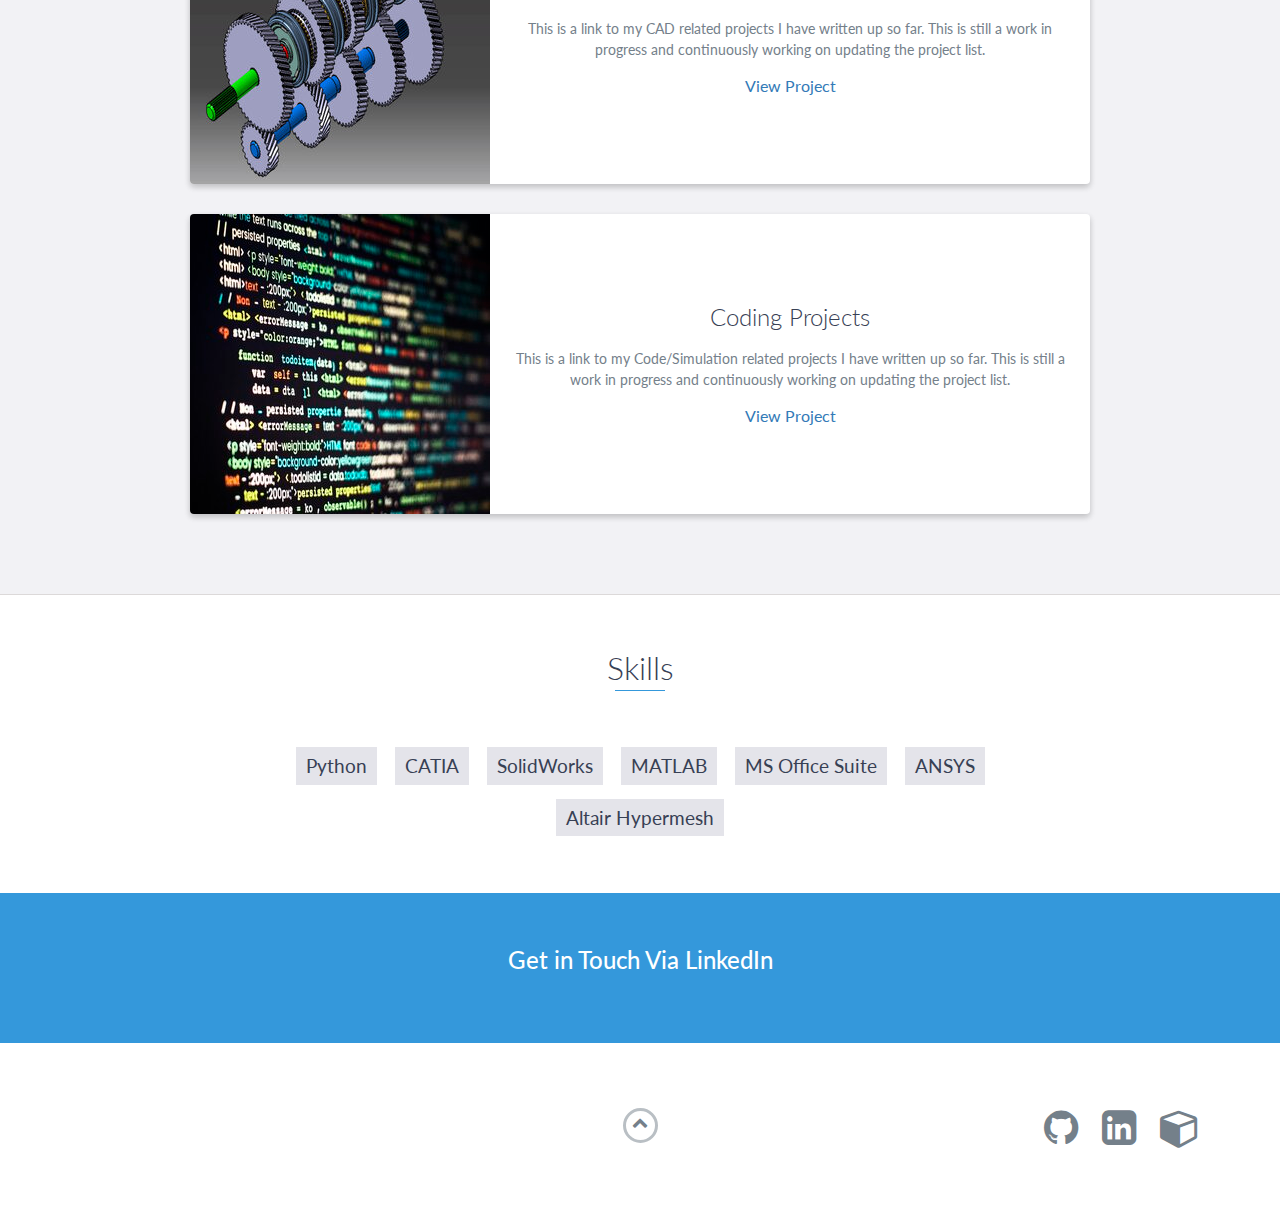
==== commit 343dae07: "Career History Updates" ====
--- a/index.html
+++ b/index.html
@@ -132,7 +132,7 @@
                 </ul>
                 <hX>Professional Certifications:</hX>
                 <ul TYPE="square" style="margin-top:0px;">
-                    <li>Advanced Drawing Tools <a href="Files/certificates/Adv Drawing Tools.jpg" target="_blank" class="fa fa-image" aria-hidden="true"></a></li>
+                    <li>Advanced Drawing Tools <a href="Files/certificates/Adv Drawing Tools.JPG" target="_blank" class="fa fa-image" aria-hidden="true"></a></li>
                     <li>Advanced Sheet Metal <a href="Files/certificates/Adv Sheet Metal.jpg" target="_blank" class="fa fa-image" aria-hidden="true"></a></li>
                     <li>Advanced Surfacing <a href="Files/certificates/Adv Surfacing.jpg" target="_blank" class="fa fa-image" aria-hidden="true"></a></li>
                     <li>Advanced Weldments <a href="Files/certificates/Adv Weldments.jpg" target="_blank" class="fa fa-image" aria-hidden="true"></a></li>
@@ -141,7 +141,7 @@
 
             <div data-date="Aug. 2018">
                 <h3>Bentley Motors Ltd</h3>
-                <h4>Whole Vehicle Engineering</h4>
+                <h4>Whole Vehicle Engineering 1 Week Work Experience</h4>
                 <br>
                 <li>Applied problem solving skills to the production line</li>
                 <li>Gained practical experience and deepening my knowledge in additive manufacturing</li>
@@ -150,7 +150,7 @@
 
             <div data-date="Jul. 2018">
                 <h3>Ricardo</h3>
-                <h4>Whole Vehicle Analysis</h4>
+                <h4>Whole Vehicle Analysis 1 Week Work Experience</h4>
                 <br>
                 <li>Introduction to MATLAB SIMULINK</li>
                 <li>Working with PTC Creo surface design for metal castings</li>
@@ -159,7 +159,7 @@
 
             <div data-date="Jul. 2017">
                 <h3>Airbus Group Inc.</h3>
-                <h4>Engineering Structures</h4>
+                <h4>Engineering Structures 1 Week Work experience</h4>
                 <br>
                 <li>Experience in metal additive manufacturing and “Design for Manufacture” concepts</li>
                 <li>Learnt about low/high cycle fatigue testing of wing structures and components</li>
@@ -168,7 +168,7 @@
 
             <div data-date="Jun. 2017">
                 <h3>Mclaren Racing</h3>
-                <h4>Vehicle Design, Simulation and Data analysis</h4>
+                <h4>Design, Simulation and Data 1 Week Work experience</h4>
                 <br>
                 <li>Worked on pre-race testing in the driver in the loop simulator.</li>
                 <li>Listened in to the post race debrief between the drivers and engineers.</li>
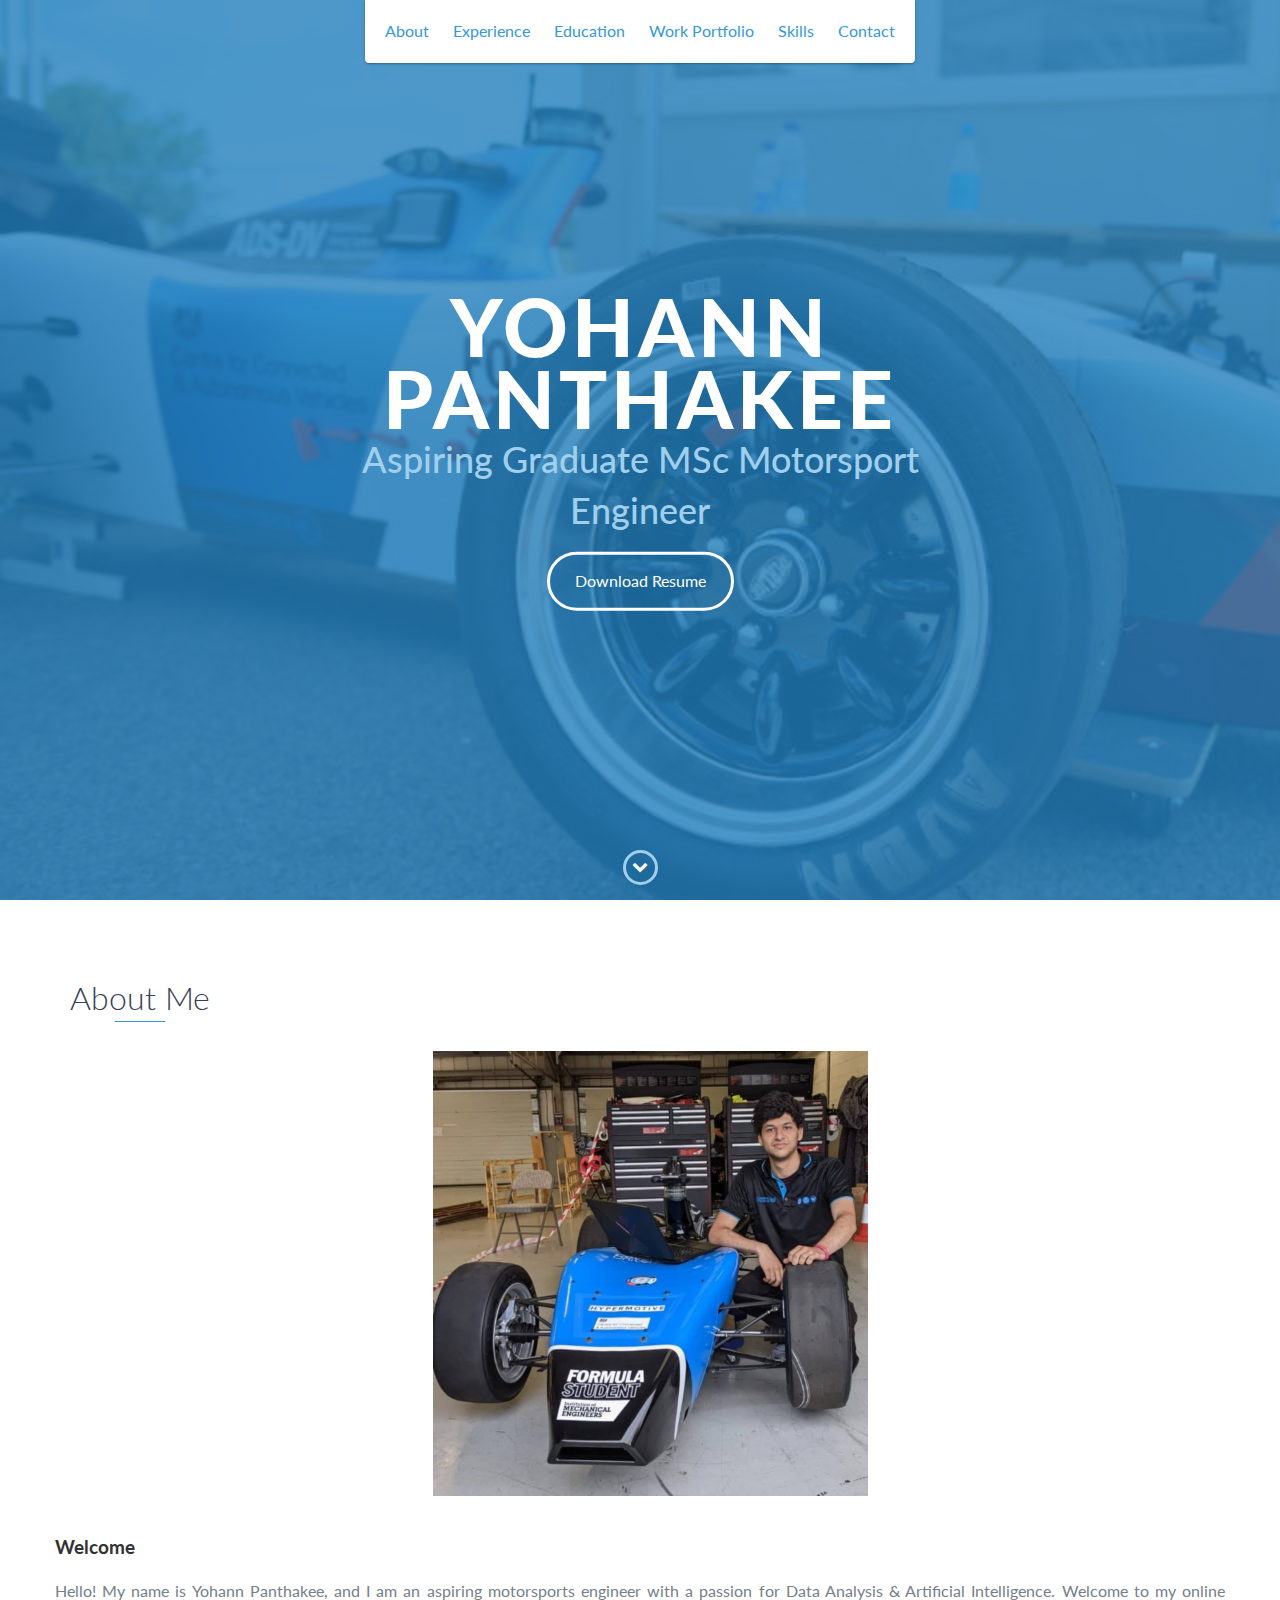
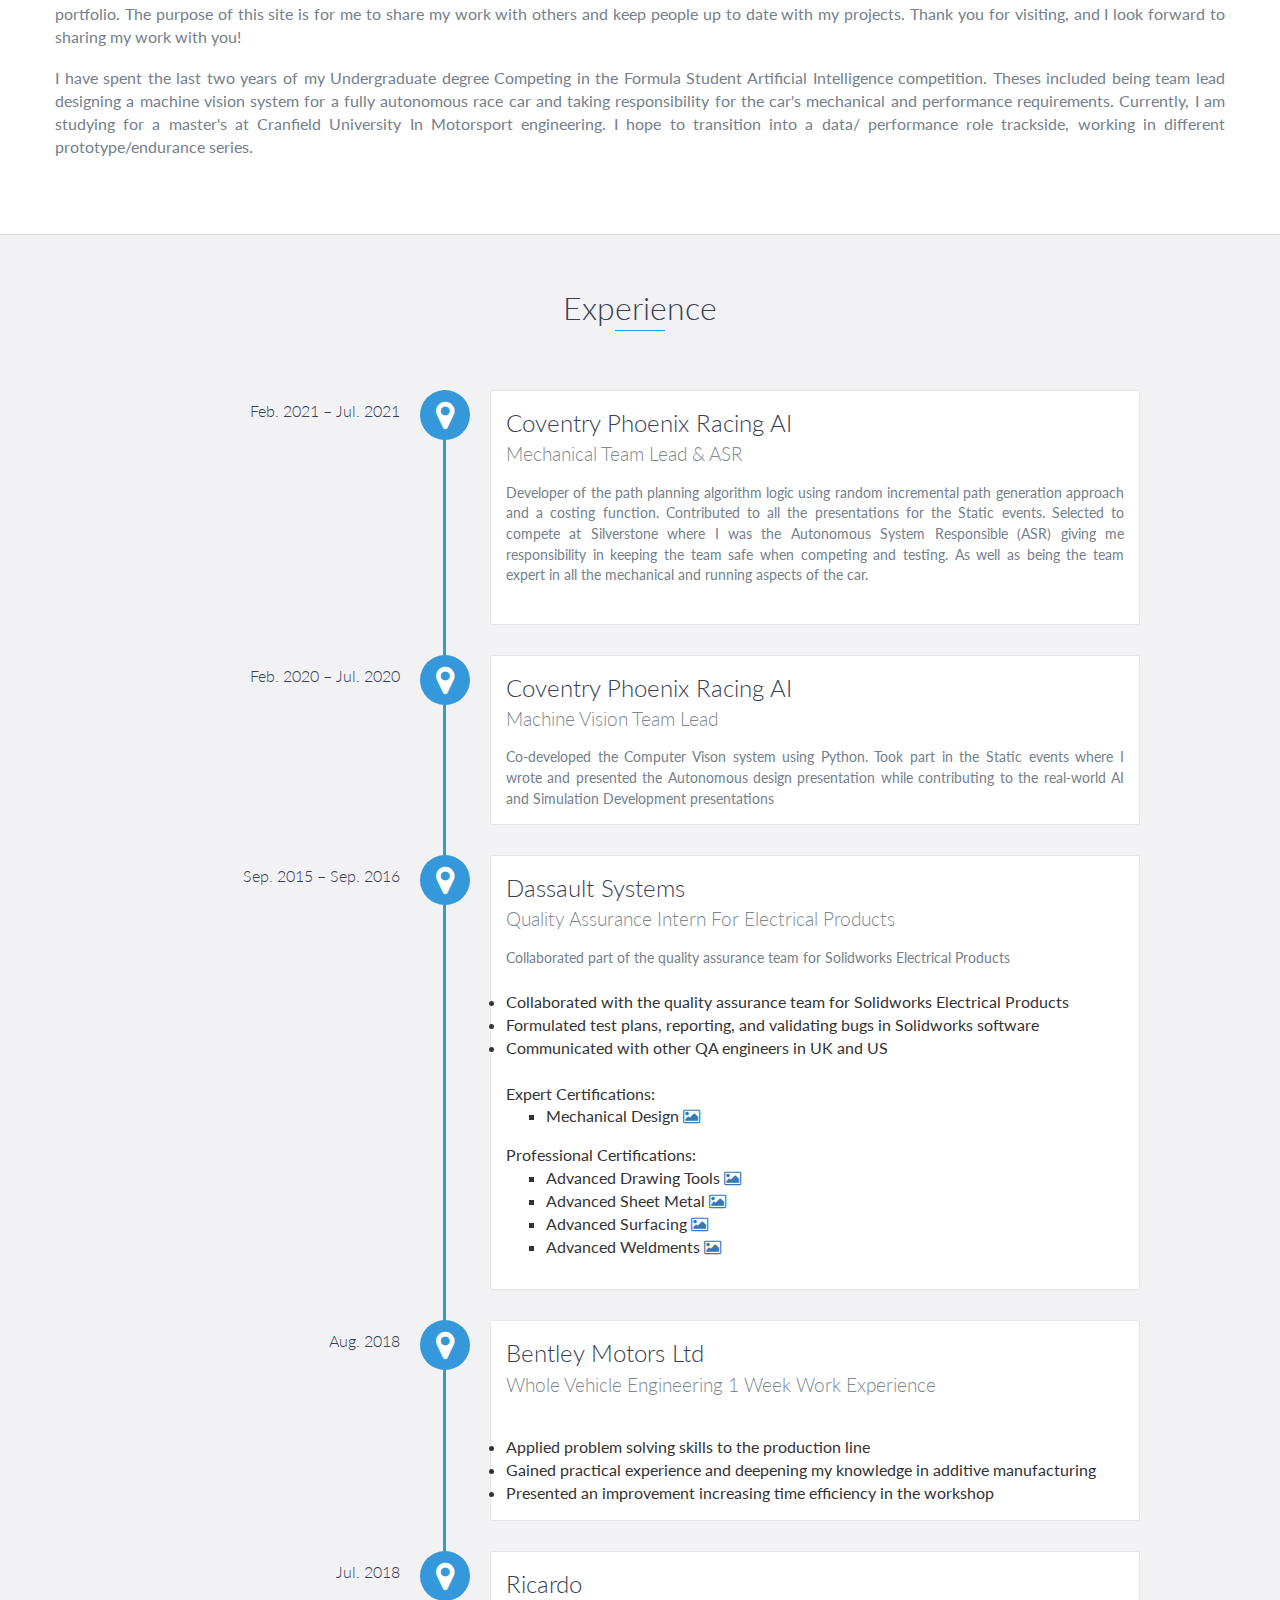
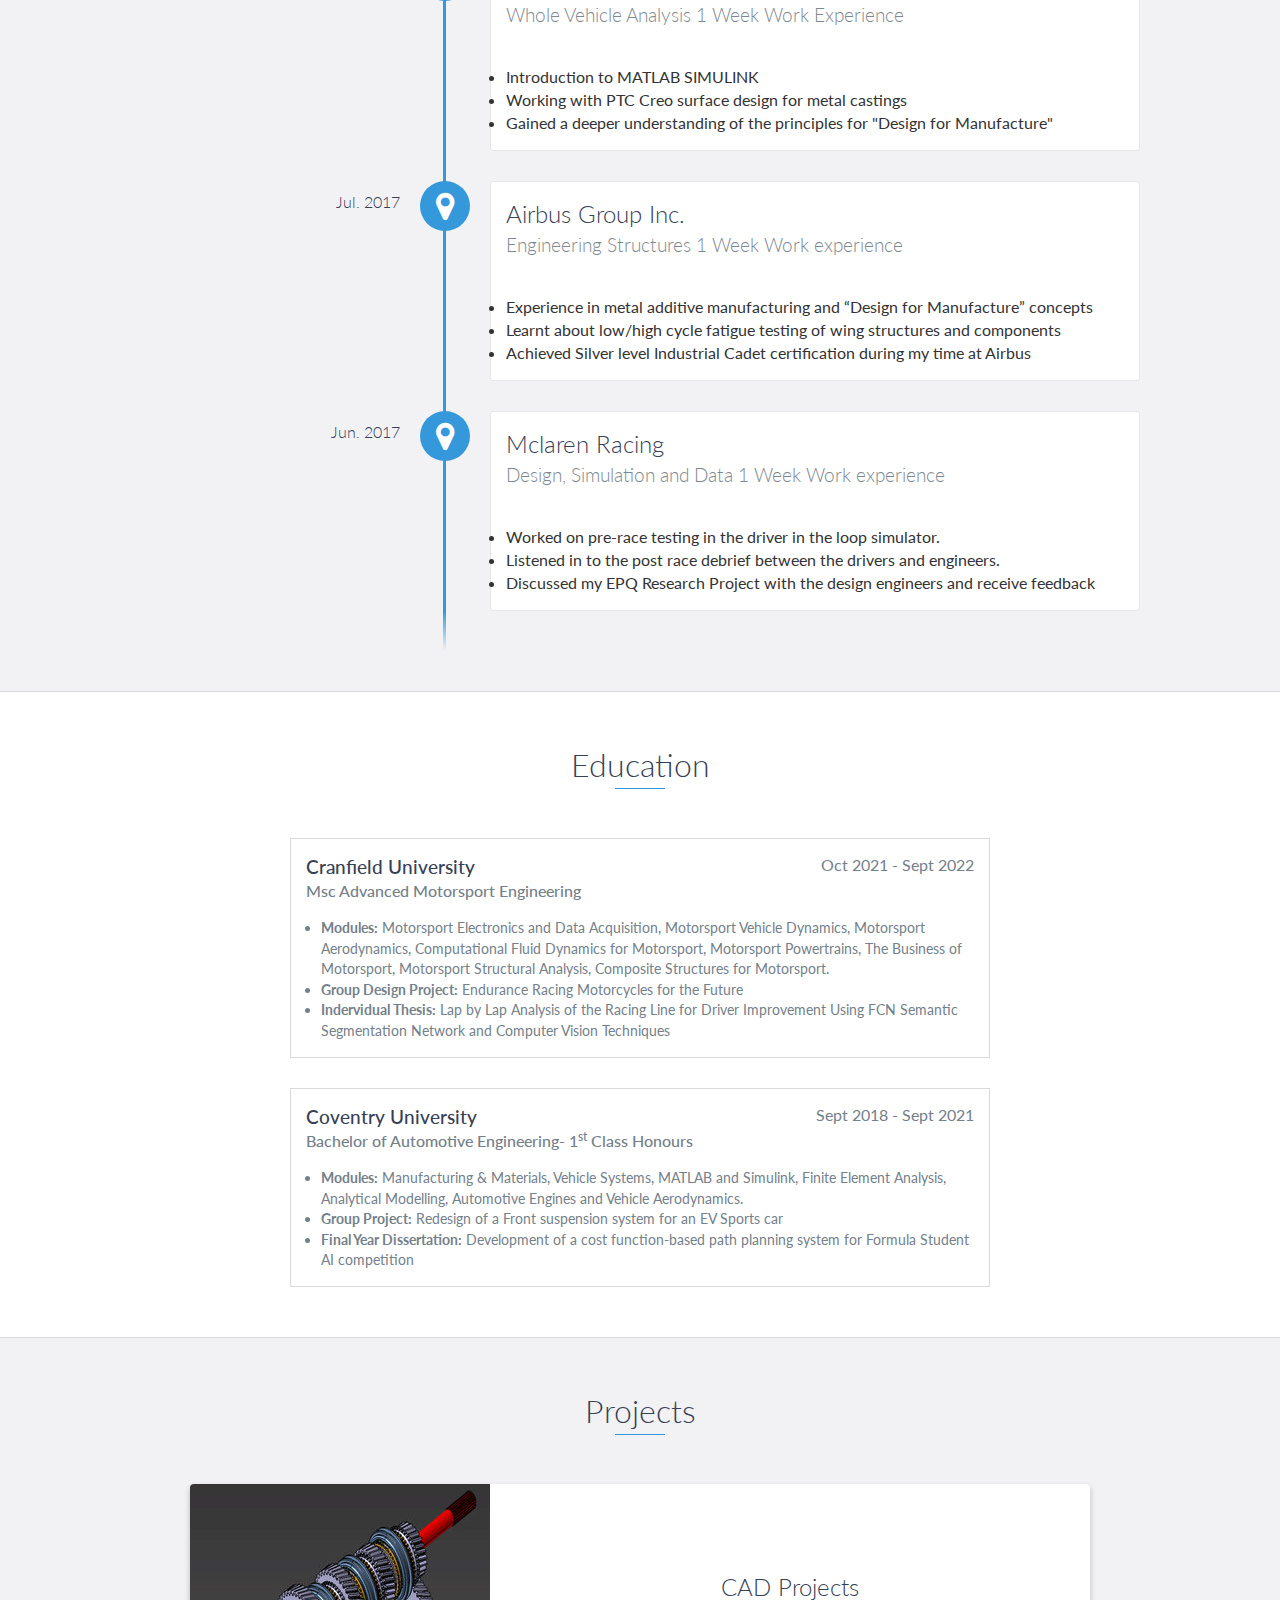
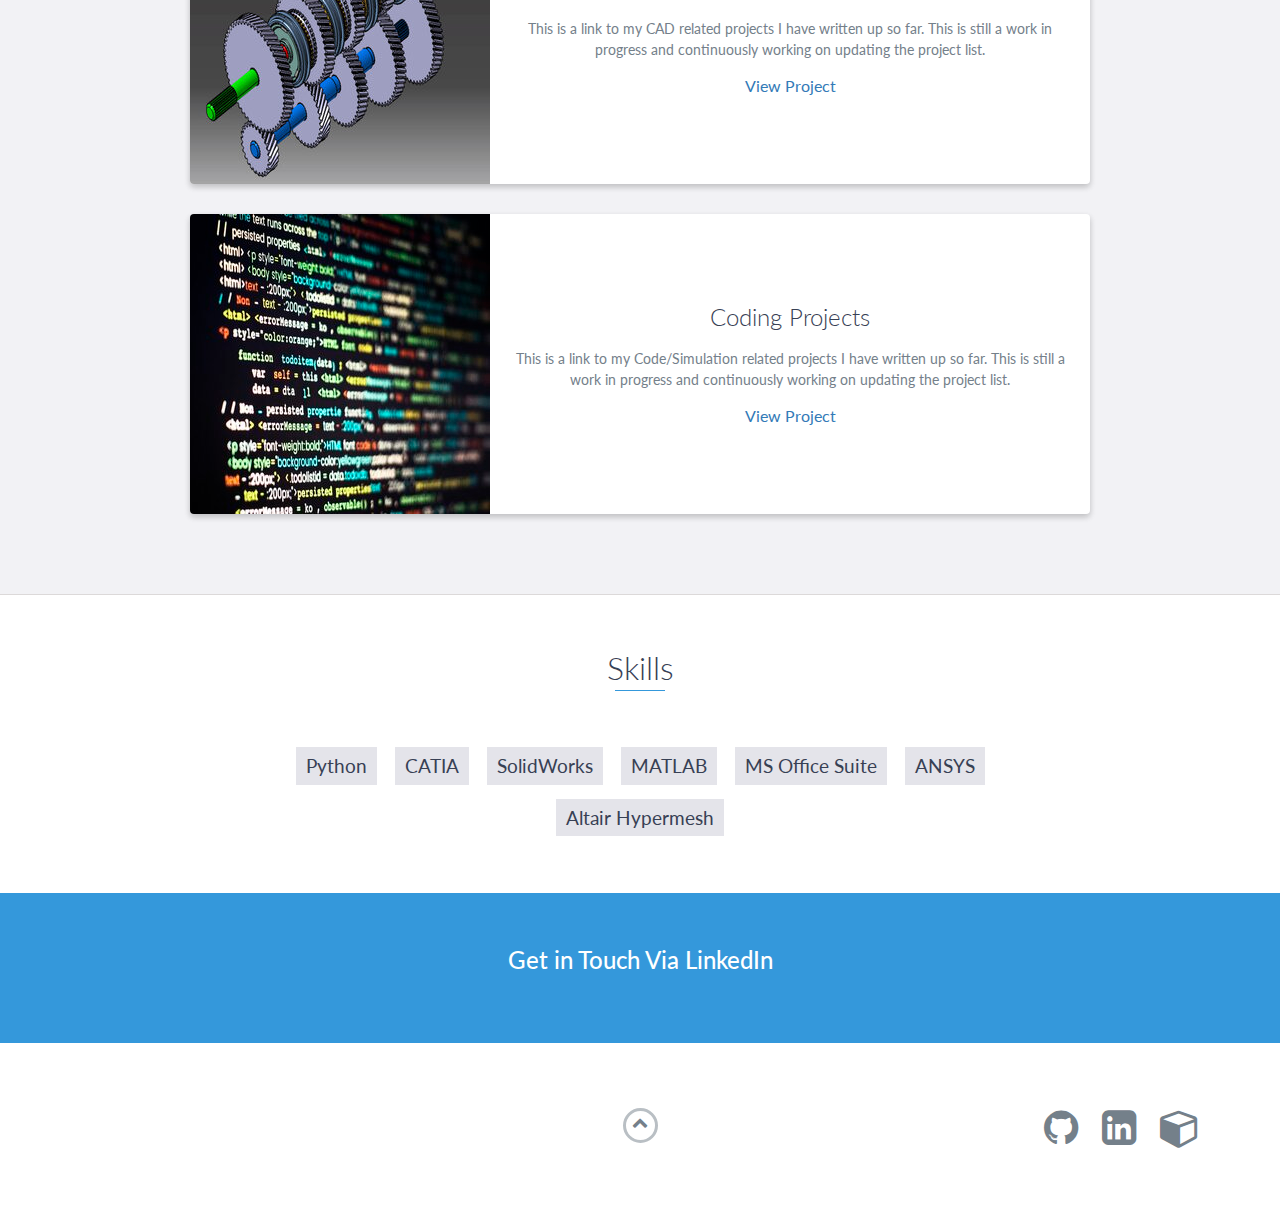
==== commit a35007b3: "Updated Education Information" ====
--- a/index.html
+++ b/index.html
@@ -183,7 +183,7 @@
         <h2 class="heading">Education</h2>
         <div class="education-block">
             <h3>Cranfield University</h3>
-            <span class="education-date">Oct 2021 - Sept</span>
+            <span class="education-date">Oct 2021 - Sept 2022</span>
             <h4>Msc Advanced Motorsport Engineering</h4>
             <p>
             <ul>
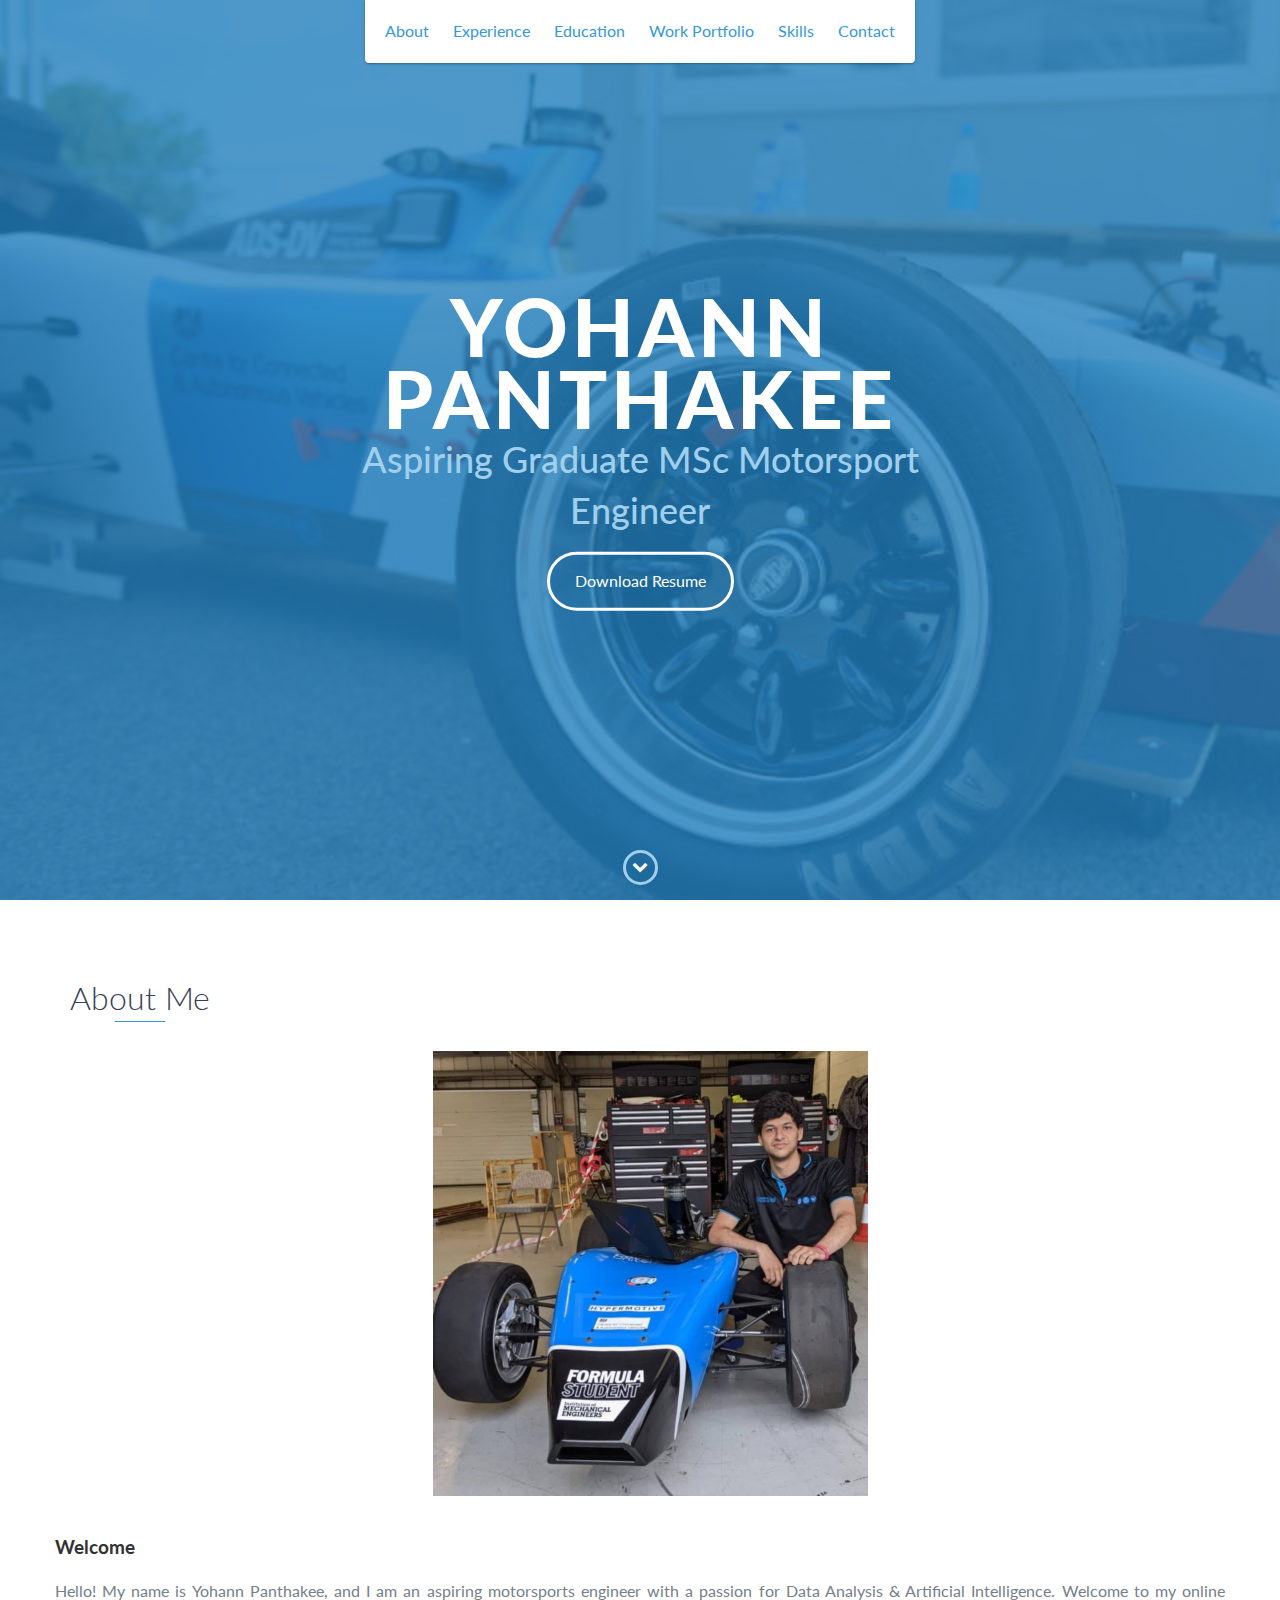
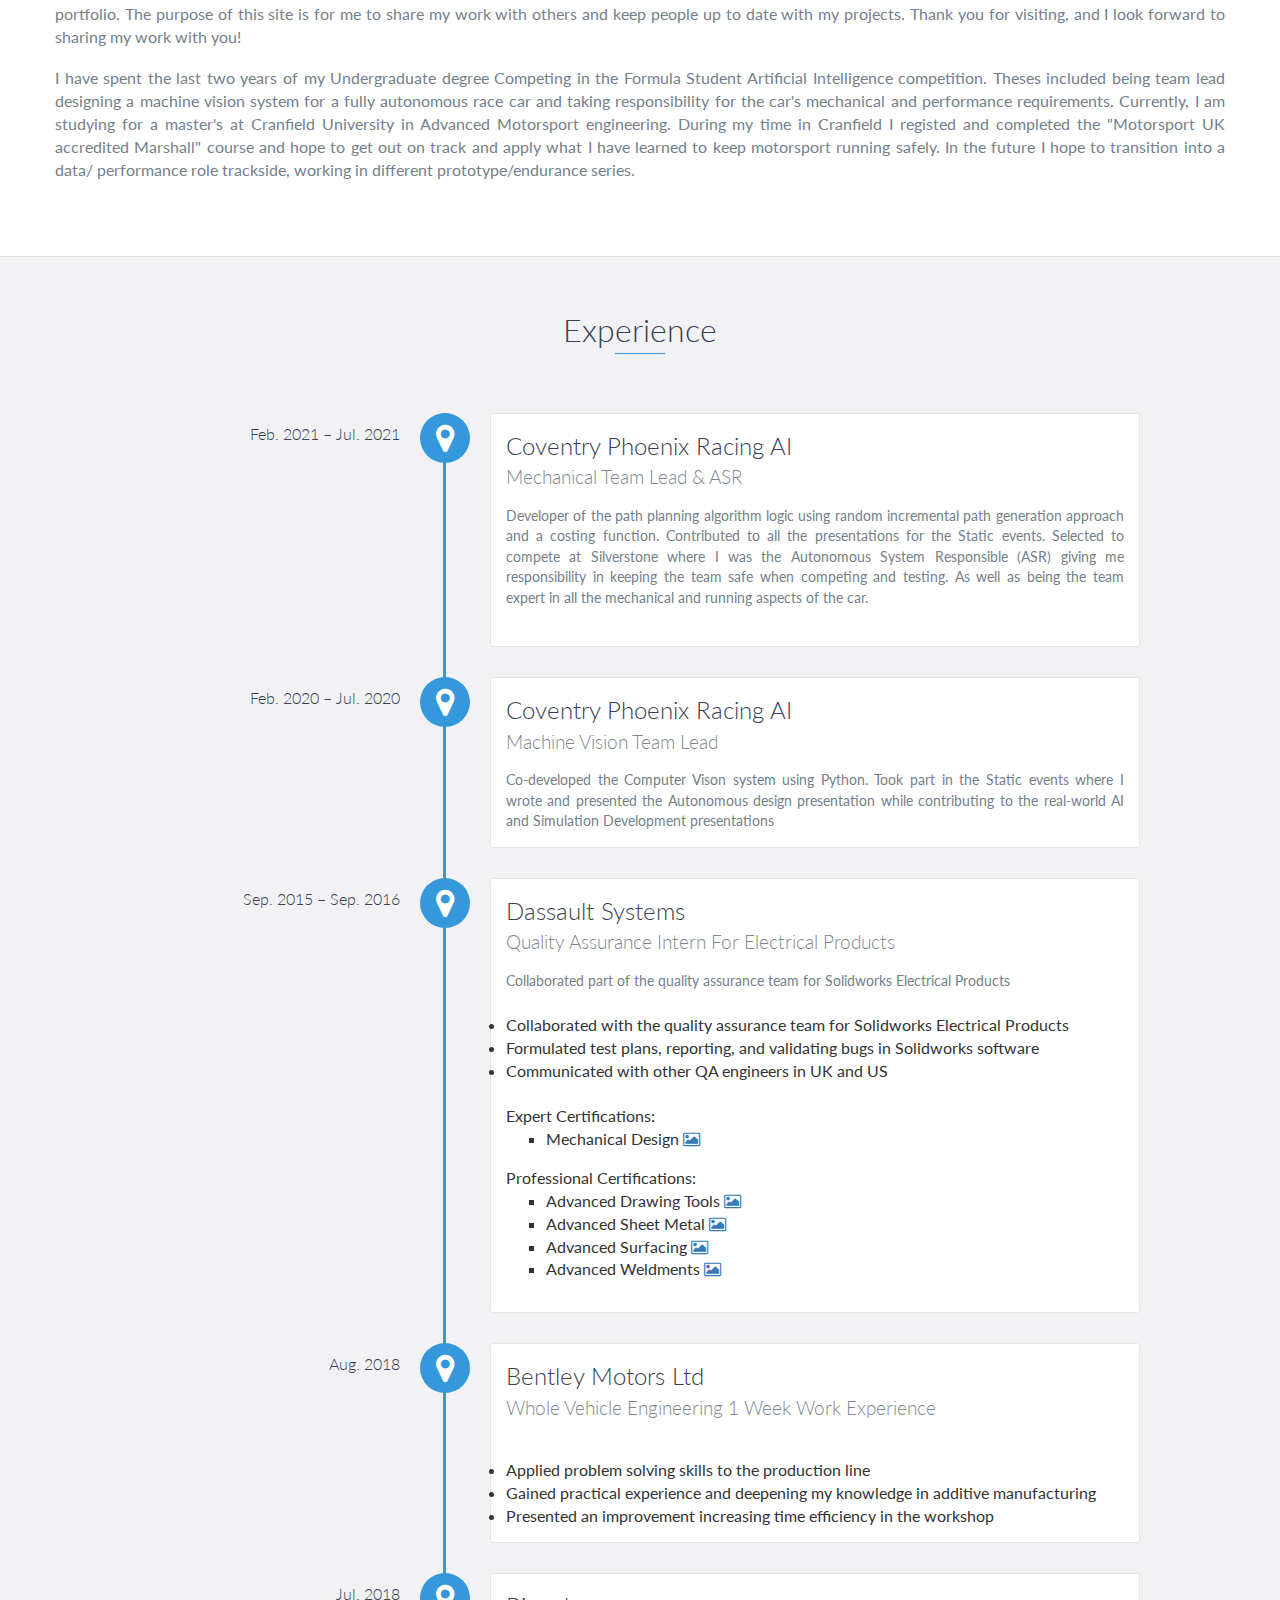
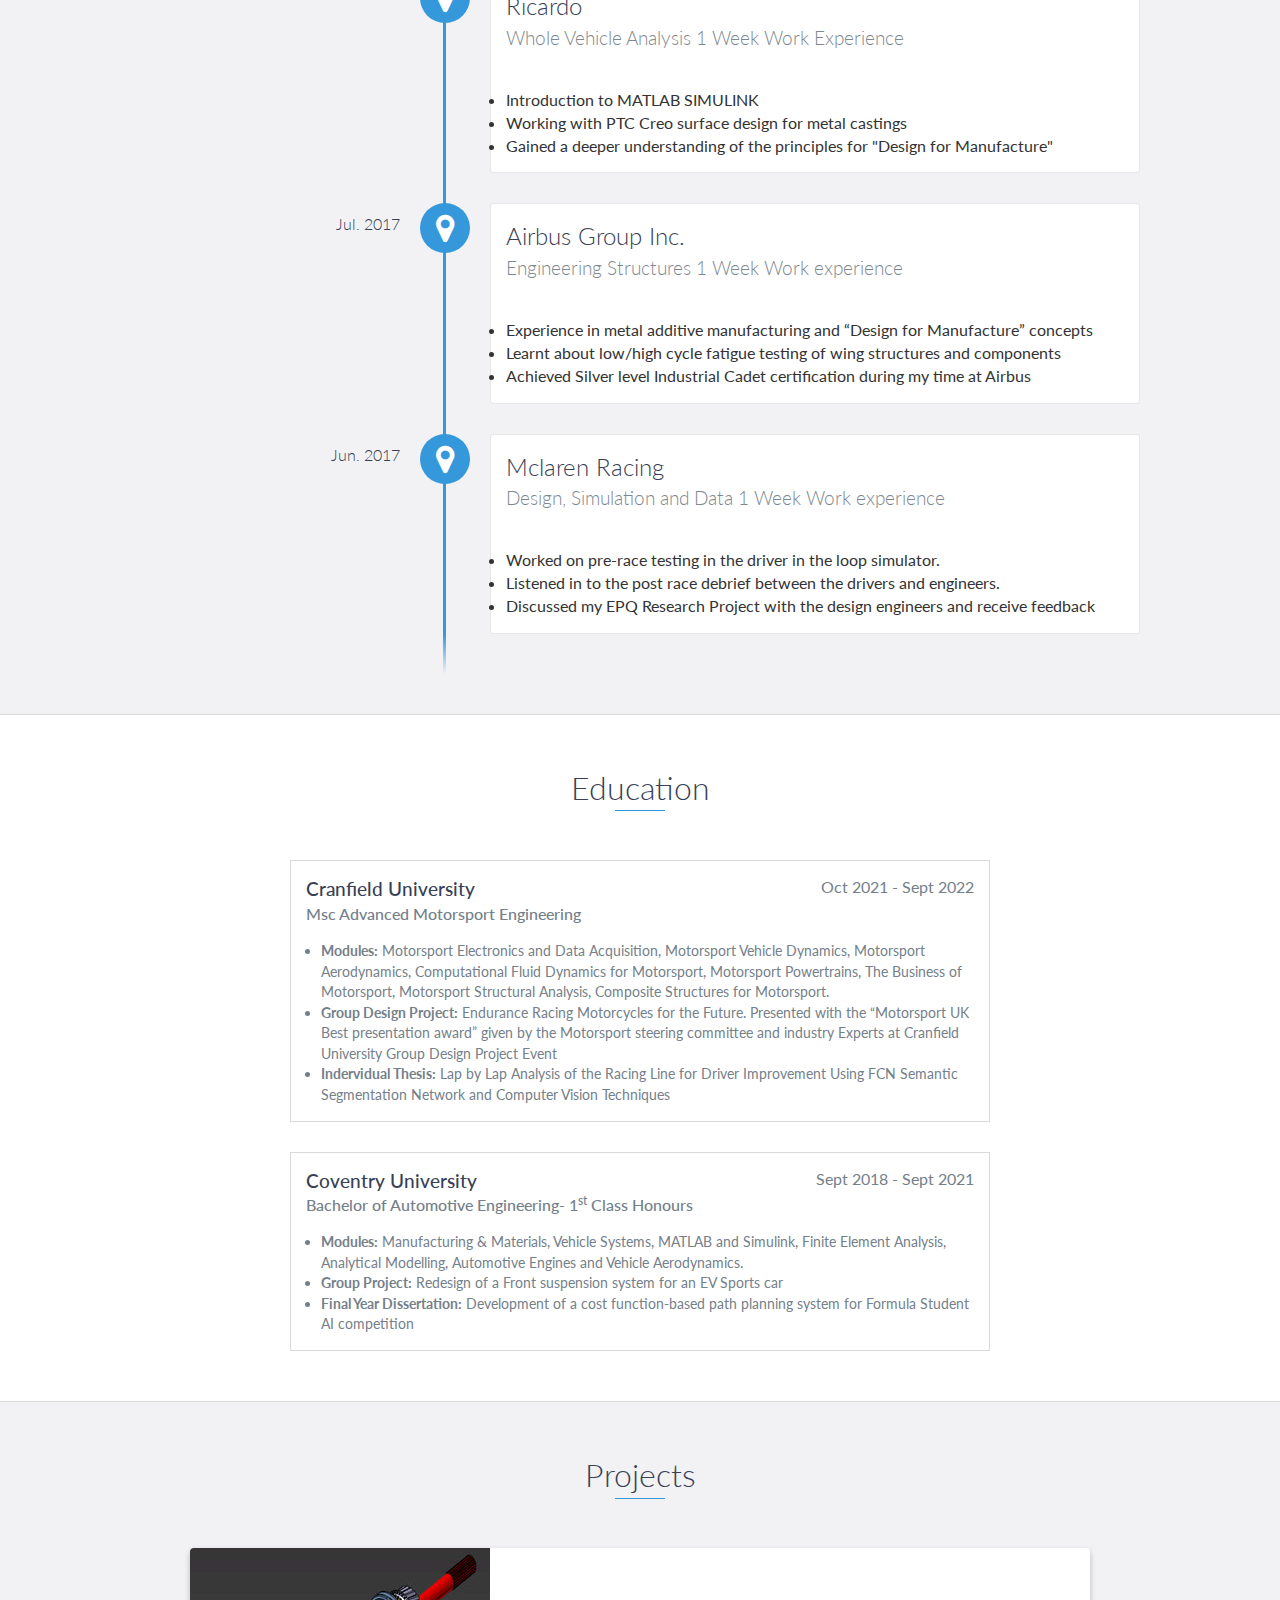
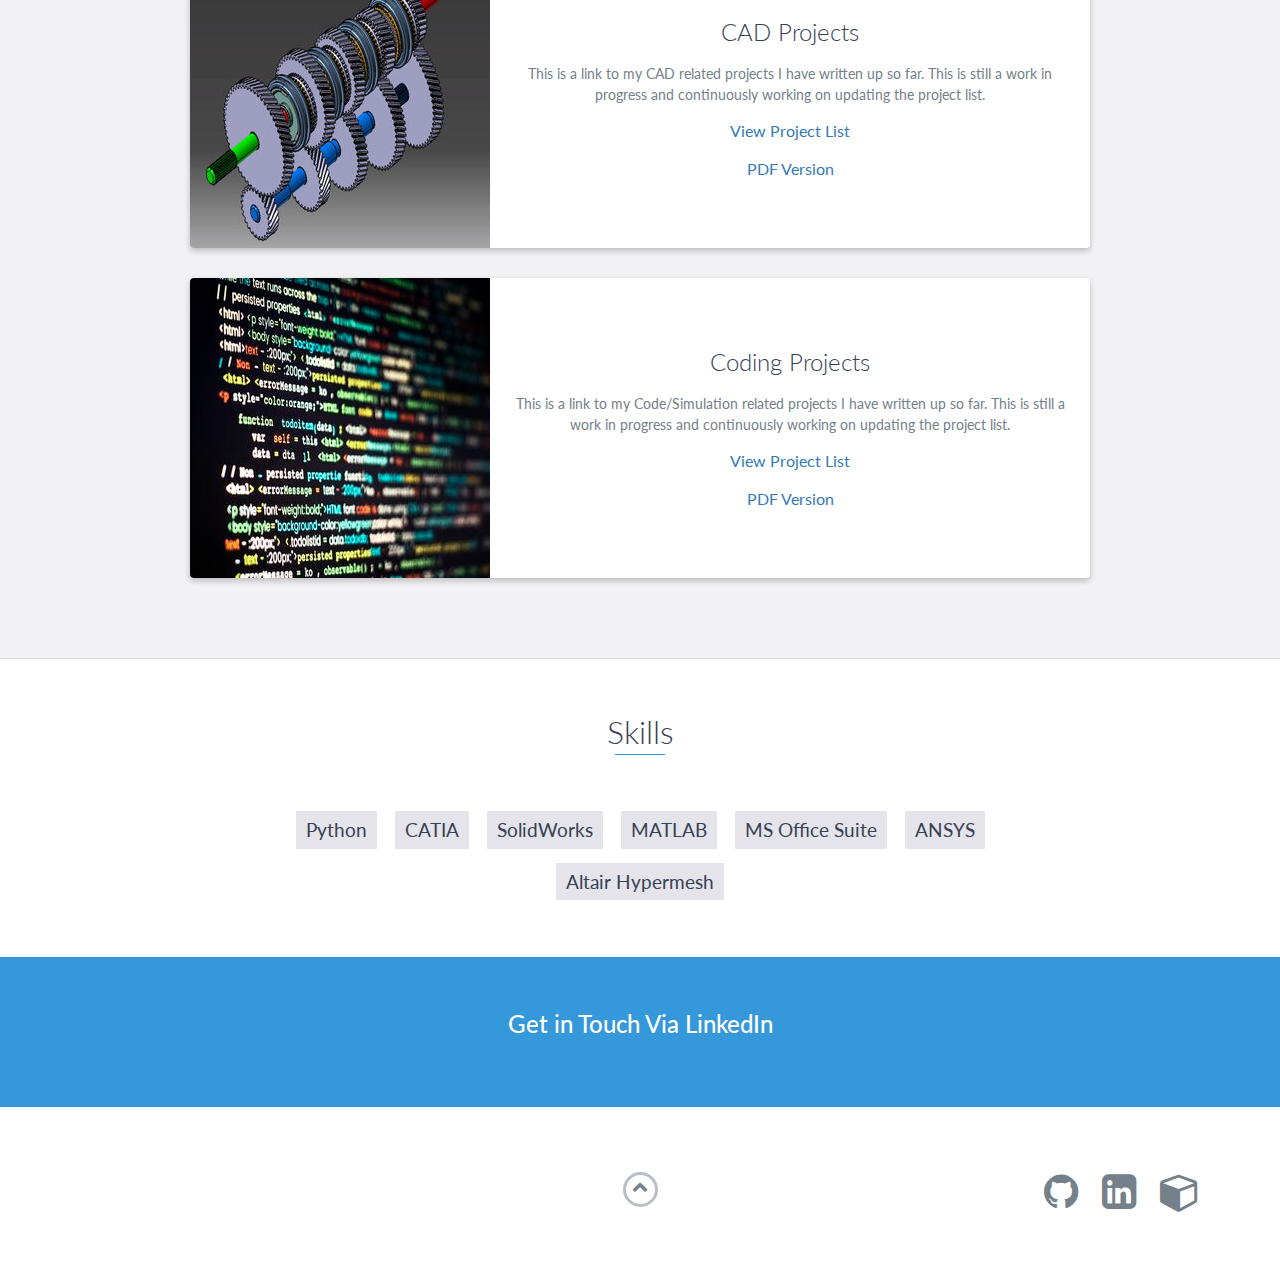
==== commit 11d45d31: "Updates + Project Page" ====
--- a/index.html
+++ b/index.html
@@ -83,7 +83,7 @@
 
                         <h3 class="w3-padding-10"><b></b></h3>
                         <p align="justify">
-                        I have spent the last two years of my Undergraduate degree Competing in the Formula Student Artificial Intelligence competition. Theses included being team lead designing a machine vision system for a fully autonomous race car and taking responsibility for the car's mechanical and performance requirements. Currently, I am studying for a master's at Cranfield University In Motorsport engineering. I hope to transition into a data/ performance role trackside, working in different prototype/endurance series.
+                        I have spent the last two years of my Undergraduate degree Competing in the Formula Student Artificial Intelligence competition. Theses included being team lead designing a machine vision system for a fully autonomous race car and taking responsibility for the car's mechanical and performance requirements. Currently, I am studying for a master's at Cranfield University in Advanced Motorsport engineering. During my time in Cranfield I registed and completed the "Motorsport UK accredited Marshall" course and hope to get out on track and apply what I have learned to keep motorsport running safely. In the future I hope to transition into a data/ performance role trackside, working in different prototype/endurance series.
                         </p>
                     </p>
                 </div>
@@ -188,7 +188,7 @@
             <p>
             <ul>
                 <li><b>Modules:</b> Motorsport Electronics and Data Acquisition, Motorsport Vehicle Dynamics, Motorsport Aerodynamics, Computational Fluid Dynamics for Motorsport, Motorsport Powertrains, The Business of Motorsport, Motorsport Structural Analysis, Composite Structures for Motorsport.</li>
-                <li><b>Group Design Project:</b> Endurance Racing Motorcycles for the Future</li>
+                <li><b>Group Design Project:</b> Endurance Racing Motorcycles for the Future. Presented with the “Motorsport UK Best presentation award” given by the Motorsport steering committee and industry Experts at Cranfield University Group Design Project Event</li>
                 <li><b>Indervidual Thesis:</b> Lap by Lap Analysis of the Racing Line for Driver Improvement Using FCN Semantic Segmentation Network and Computer Vision Techniques</li>
             </ul>
             </p>
@@ -223,7 +223,9 @@
                         <p>
                             This is a link to my CAD related projects I have written up so far. This is still a work in progress and continuously working on updating the project list.
                         </p>
-                        <a href="Files/Engineering Portfolio I -CAD Design.pdf" target="_blank">View Project</a>
+                        <a href="projects/CAD/CAD_project_list.html" target="_blank">View Project List</a>
+                        <p></p>
+                        <a href="Files/Engineering Portfolio I -CAD Design.pdf" target="_blank">PDF Version</a>
                     </div>
                 </div>
 
@@ -236,7 +238,9 @@
                         <p>
                             This is a link to my Code/Simulation related projects I have written up so far. This is still a work in progress and continuously working on updating the project list.
                         </p>
-                        <a href="Files/Engineering Portfolio II-Programming, Simulation & Analysis.pdf" target="_blank">View Project</a>
+                        <a href="projects/Coding/Coding_project_list.html" target="_blank">View Project List</a>
+                        <p></p>
+                        <a href="Files/Engineering Portfolio II-Programming, Simulation & Analysis.pdf" target="_blank">PDF Version</a>
                     </div>
                 </div>
 
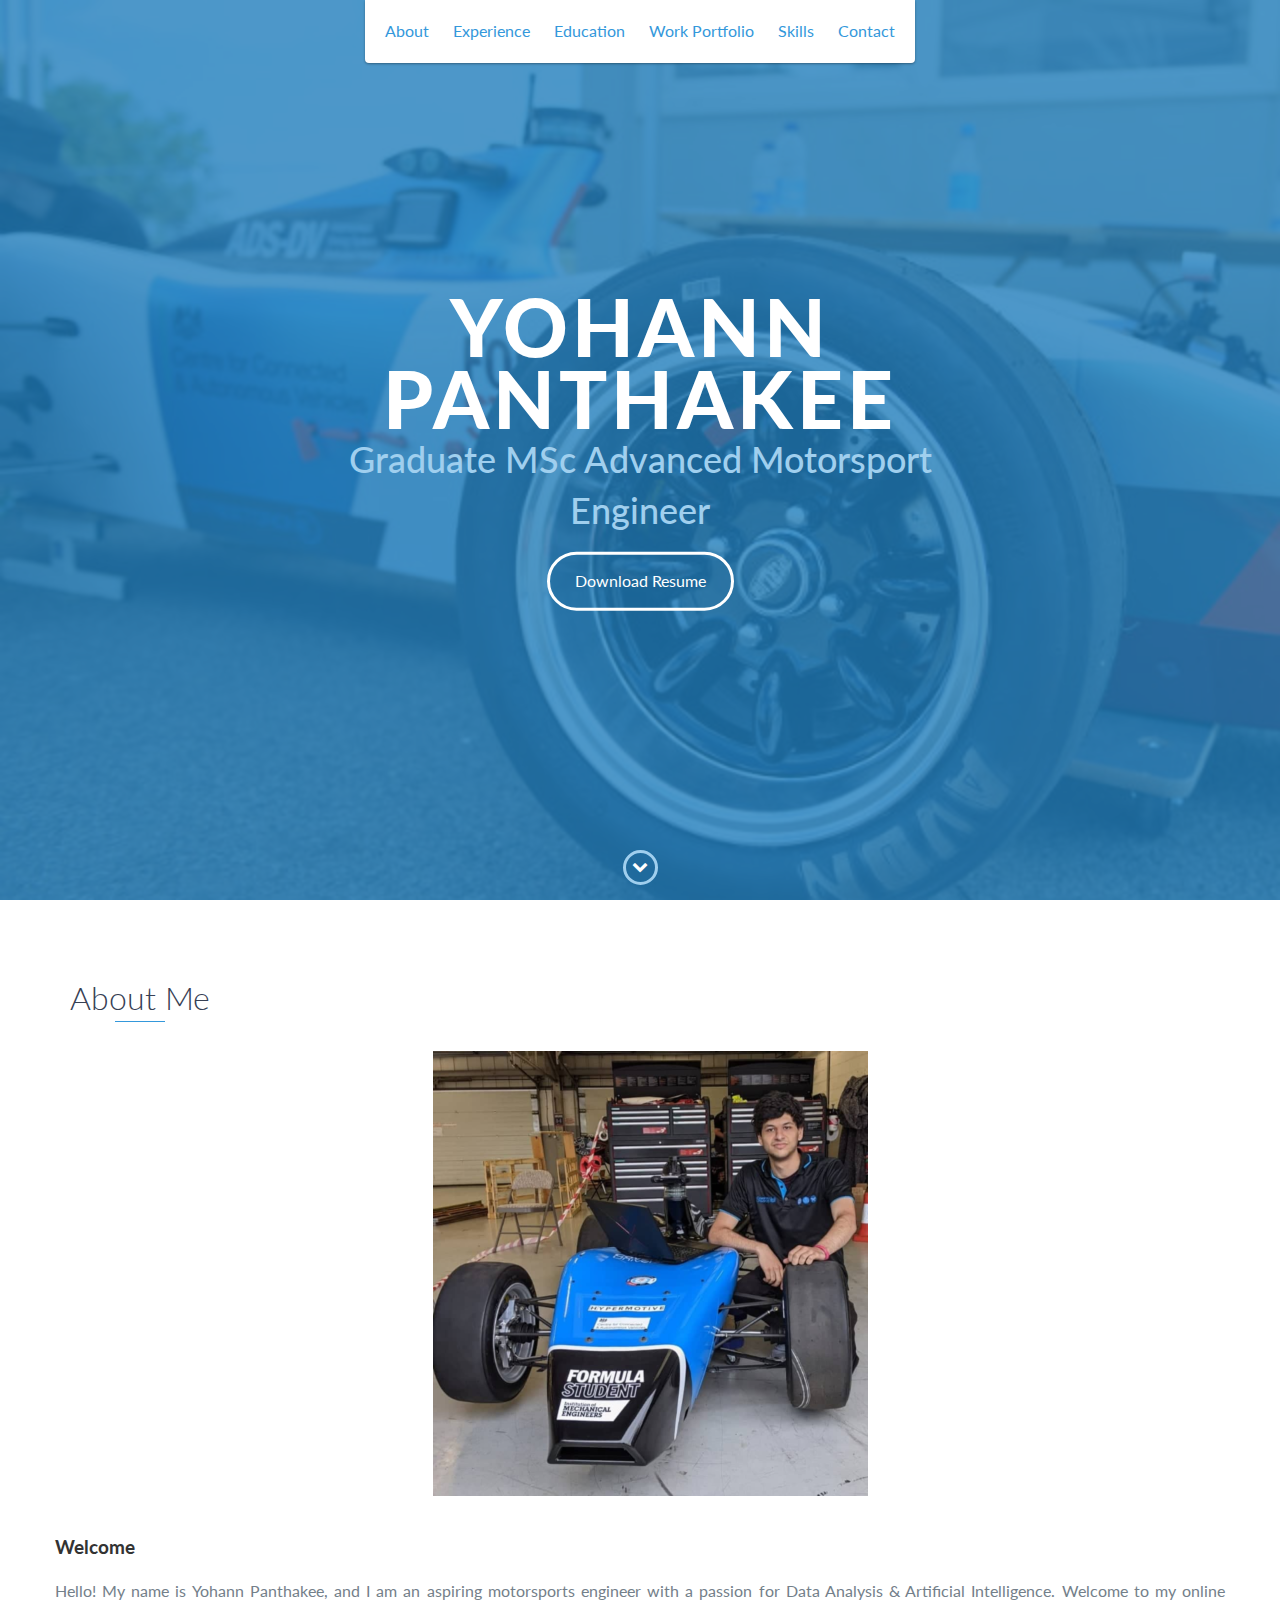
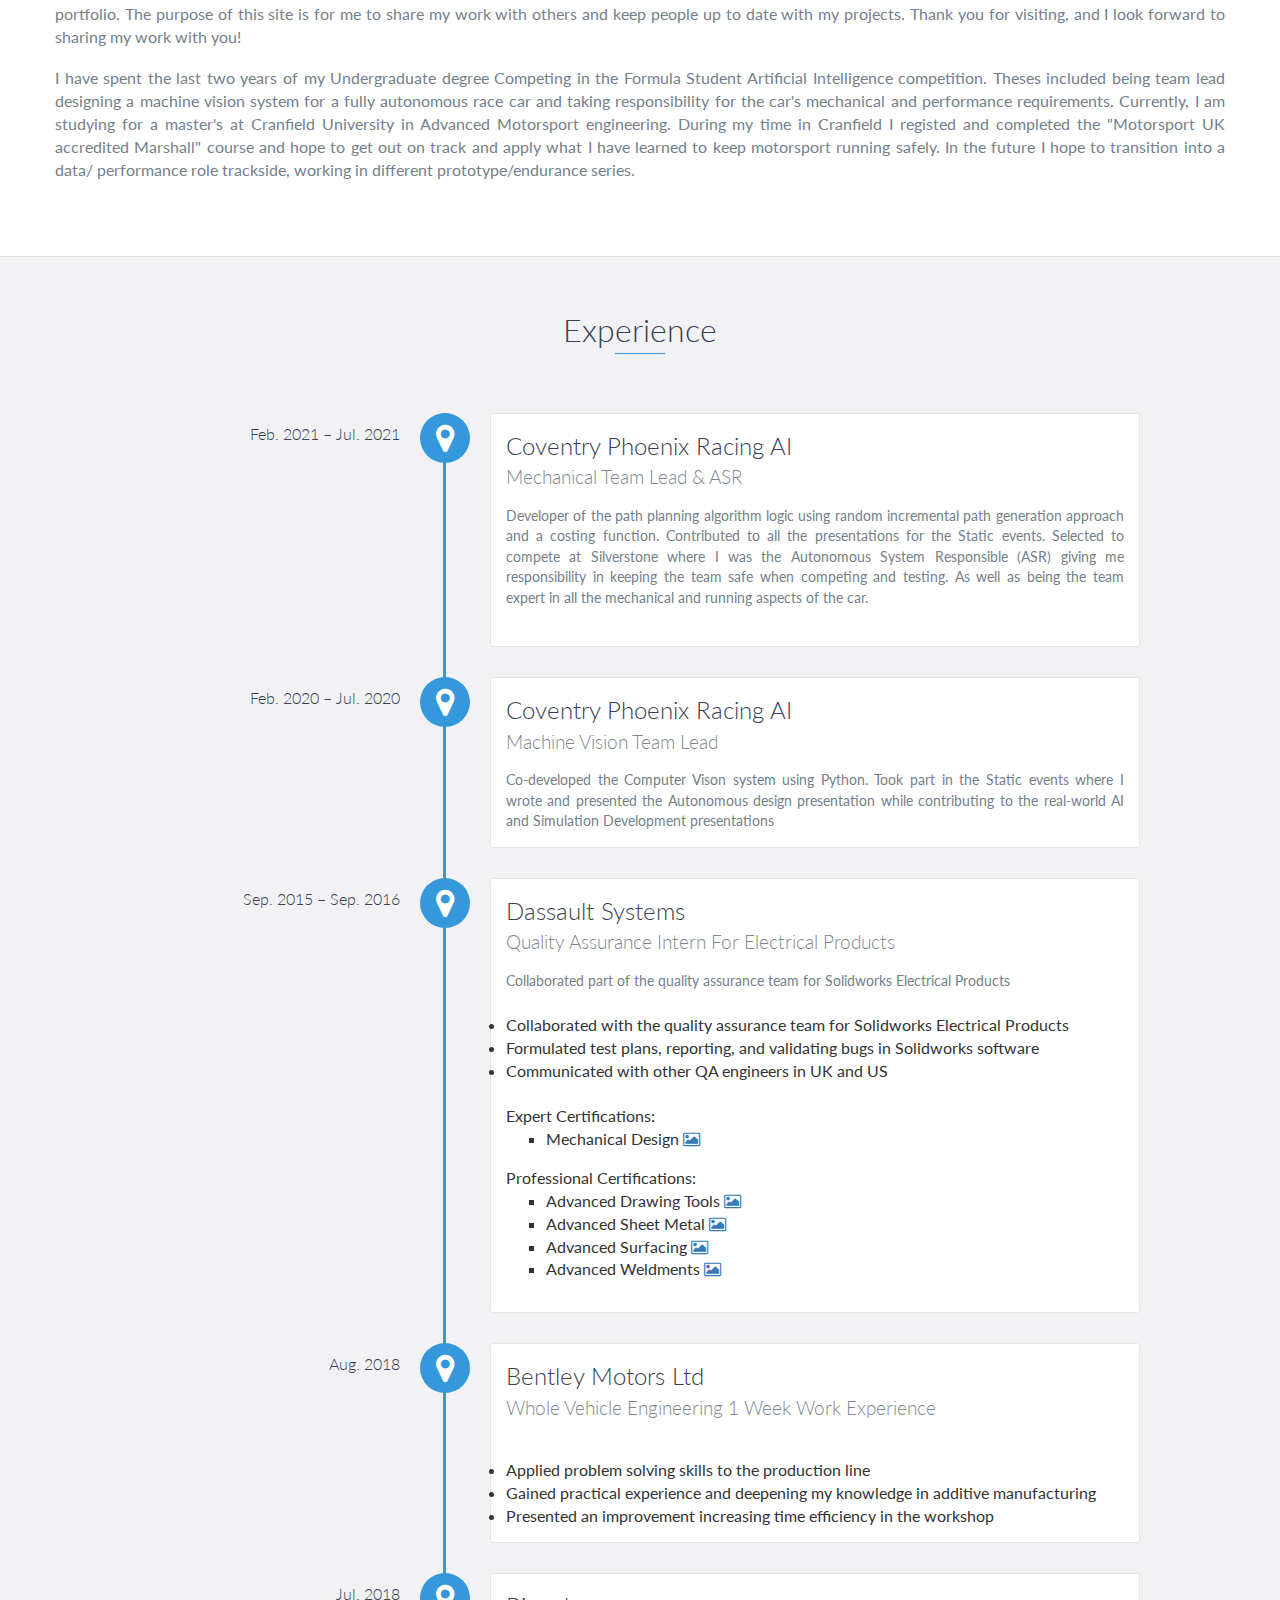
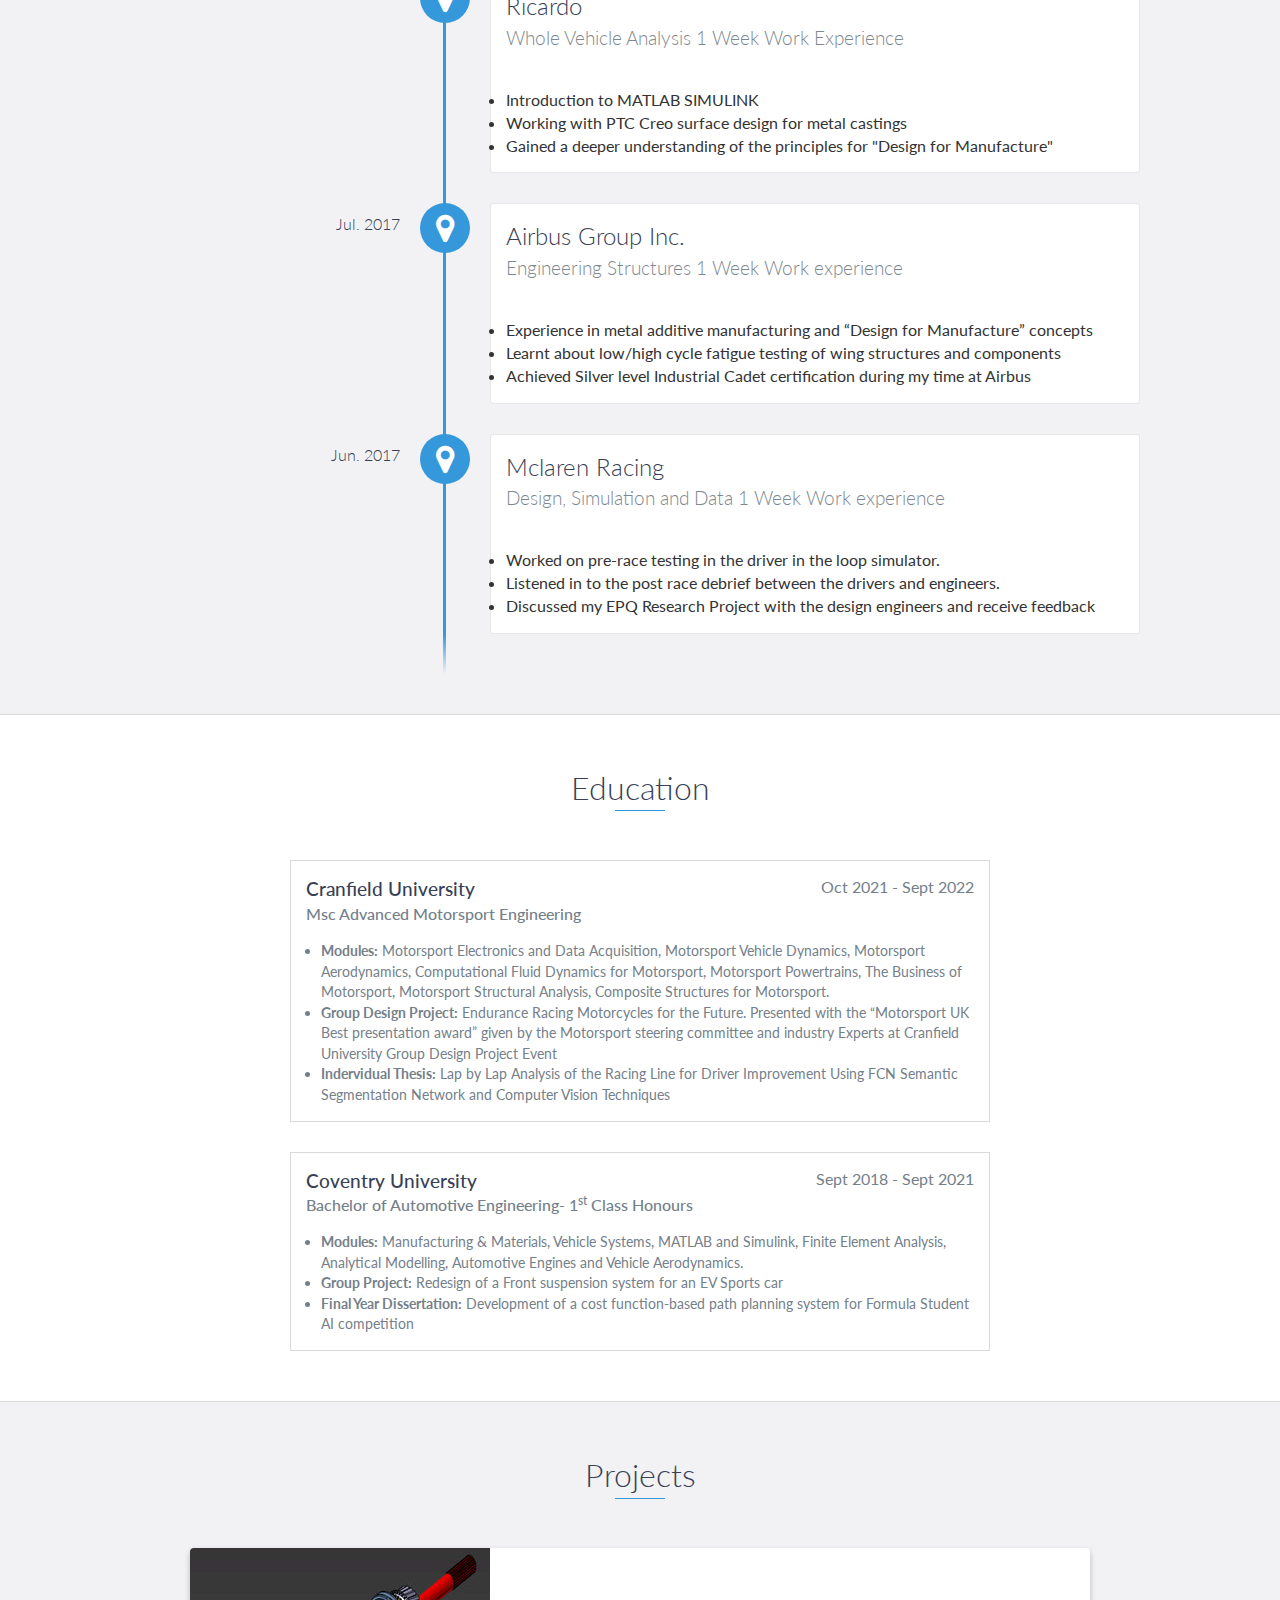
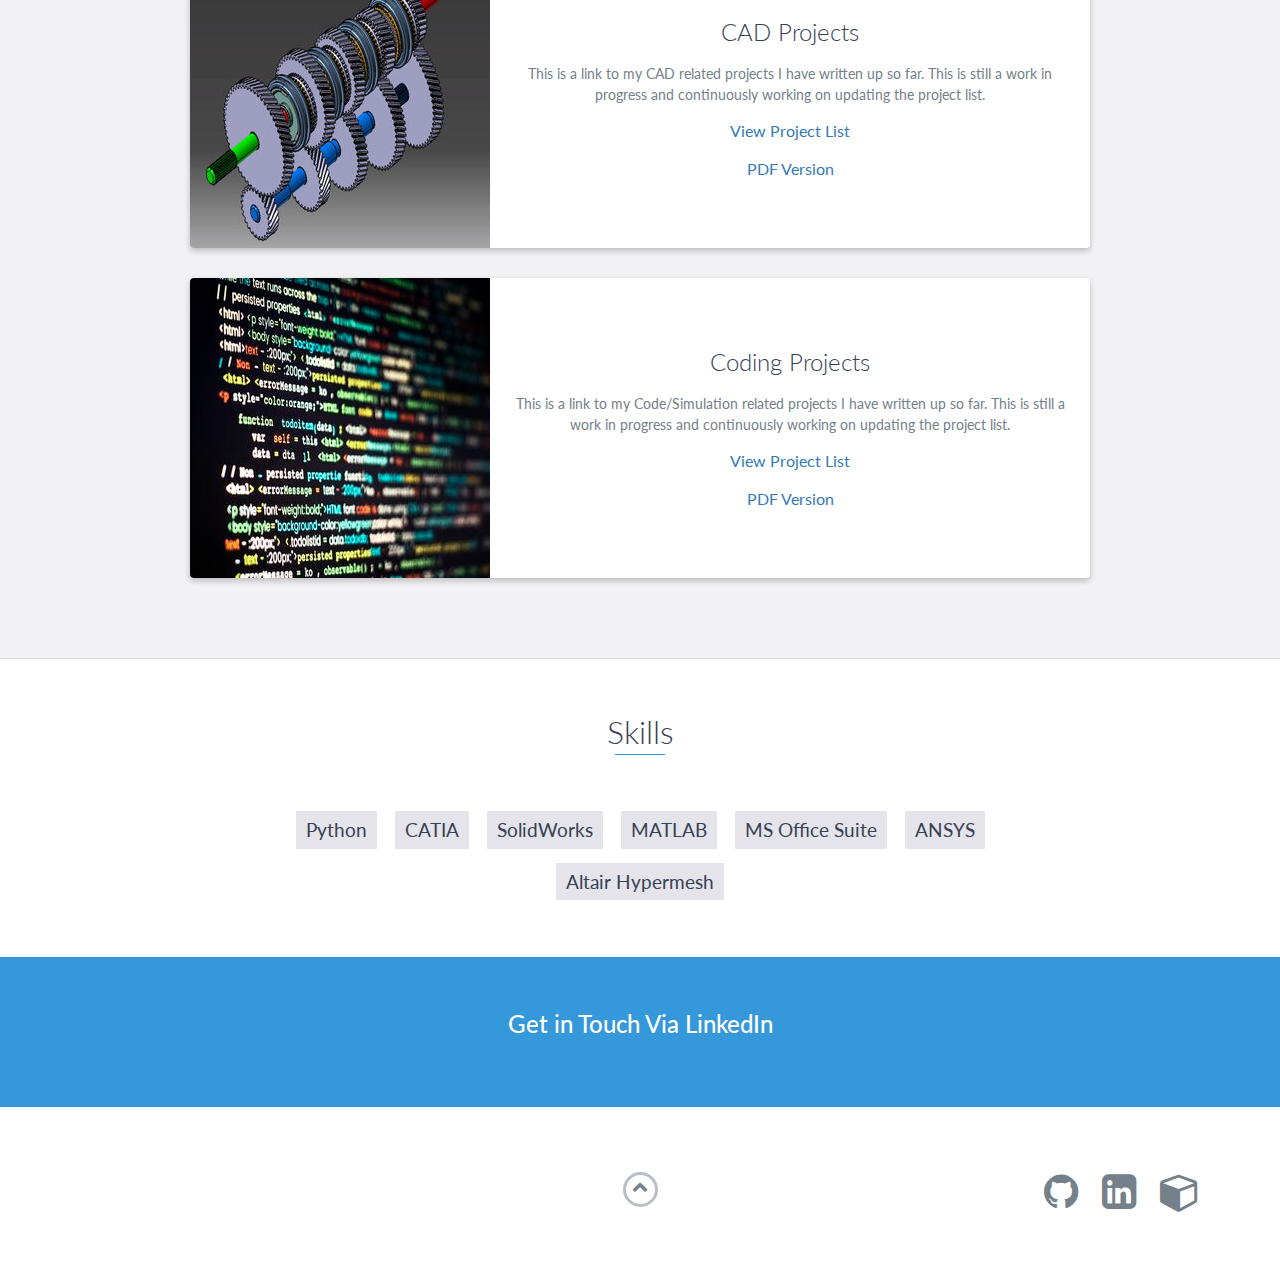
==== commit 5de4ce69: "Updates to project list" ====
--- a/index.html
+++ b/index.html
@@ -50,7 +50,7 @@
     <div id="lead">
         <div id="lead-content">
             <h1>Yohann Panthakee</h1>
-            <h2>Aspiring Graduate MSc Motorsport Engineer</h2>
+            <h2>Graduate MSc Advanced Motorsport Engineer</h2>
             <a href="Files/Yohann Panthakee CV.pdf" target="_blank" class="btn-rounded-white">Download Resume</a>
         </div>
         <!-- End #lead-content -->
